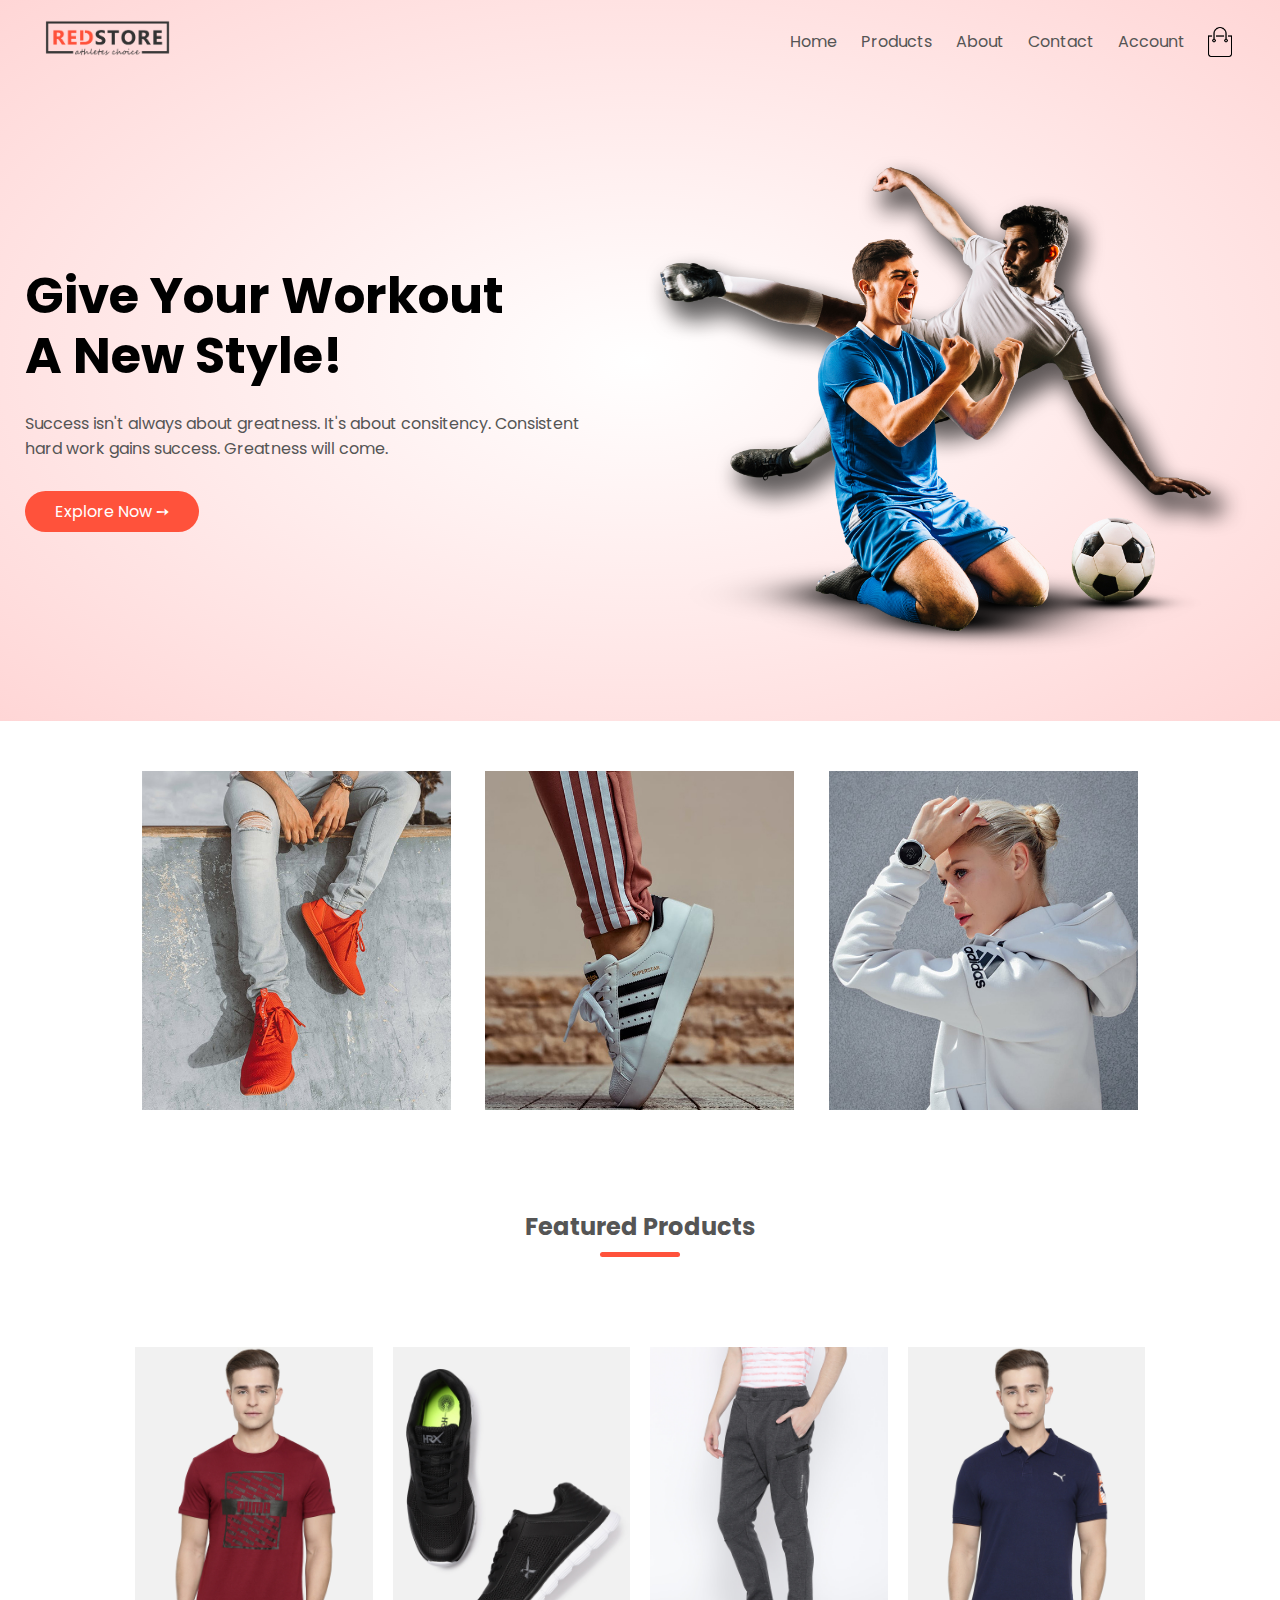
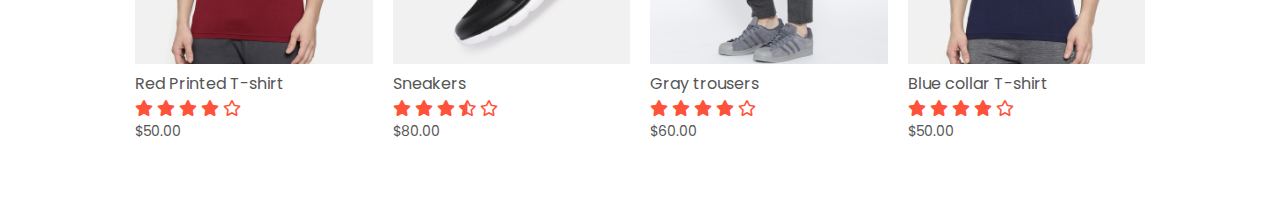
==== index.html @ dc855801 "added the featured products" ====
<!DOCTYPE html>
<html lang="en">

<head>
    <meta charset="UTF-8">
    <meta name="viewport" content="width=device-width, initial-scale=1.0">
    <link rel="stylesheet" href="fontawesome-free-5.13.0-web/css/all.css">
    <link rel="stylesheet" href="main.css">
    <link rel="preconnect" href="https://fonts.gstatic.com">
    <link href="https://fonts.googleapis.com/css2?family=Poppins:wght@300;400;500;600;700&display=swap" rel="stylesheet">
    <title>RedStore | Ecommerce Website Design</title>
</head>

<body>
    <header>
        <div class="container">
            <div class="navbar">
                <div class="logo">
                    <img src="images/logo.png" alt="logo icon" width="125px">
                </div>
                <nav>
                    <ul>
                        <li><a href="#home">Home</a></li>
                        <li><a href="#products">Products</a></li>
                        <li><a href="#about">About</a></li>
                        <li><a href="#contact">Contact</a></li>
                        <li><a href="#account">Account</a></li>
                    </ul>
                </nav>
                <img src="images/cart.png" alt="Cart image" class="cart" width="30px" height="30px">
            </div>
            <div class="row">
                <div class="col-2">
                    <h1>Give Your Workout<br> A New Style!</h1>
                    <p>Success isn't always about greatness. It's about consitency. Consistent<br> hard work gains success. Greatness will come.</p>
                    <a href="" class="btn">Explore Now &#10137;</a>
                </div>
                <div class="col-2">
                    <img src="images/image1.png" alt="">
                </div>
            </div>
        </div>
    </header>
    <!-- Featured Categories -->
    <section class="categories">
        <div class="smallContainer">
            <div class="row">
                <div class="col-3">
                    <img src="images/category-1.jpg" alt="">
                </div>
                <div class="col-3">
                    <img src="images/category-2.jpg" alt="">
                </div>
                <div class="col-3">
                    <img src="images/category-3.jpg" alt="">
                </div>
            </div>
        </div>
    </section>
    <!-- Featured Products -->
    <section>
        <div class="smallContainer">
            <h2 class="title">Featured Products</h2>
            <div class="row">
                <div class="col-4">
                    <img src="images/product-1.jpg" alt="">
                    <h4>Red Printed T-shirt</h4>
                    <div class="rating">
                        <i class="fas fa-star"></i>
                        <i class="fas fa-star"></i>
                        <i class="fas fa-star"></i>
                        <i class="fas fa-star"></i>
                        <i class="far fa-star"></i>
                    </div>
                    <p>$50.00</p>
                </div>
                <div class="col-4">
                    <img src="images/product-2.jpg" alt="">
                    <h4>Sneakers</h4>
                    <div class="rating">
                        <i class="fas fa-star"></i>
                        <i class="fas fa-star"></i>
                        <i class="fas fa-star"></i>
                        <i class="fas fa-star-half-alt"></i>
                        <i class="far fa-star"></i>
                    </div>
                    <p>$80.00</p>
                </div>
                <div class="col-4">
                    <img src="images/product-3.jpg" alt="">
                    <h4>Gray trousers</h4>
                    <div class="rating">
                        <i class="fas fa-star"></i>
                        <i class="fas fa-star"></i>
                        <i class="fas fa-star"></i>
                        <i class="fas fa-star"></i>
                        <i class="far fa-star"></i>
                    </div>
                    <p>$60.00</p>
                </div>
                <div class="col-4">
                    <img src="images/product-4.jpg" alt="">
                    <h4>Blue collar T-shirt</h4>
                    <div class="rating">
                        <i class="fas fa-star"></i>
                        <i class="fas fa-star"></i>
                        <i class="fas fa-star"></i>
                        <i class="fas fa-star"></i>
                        <i class="far fa-star"></i>
                    </div>
                    <p>$50.00</p>
                </div>
            </div>
        </div>
    </section>
</body>

</html>
---- main.css ----
* {
    margin: 0;
    padding: 0;
    box-sizing: border-box;
    scroll-behavior: smooth;
}

body {
    font-family: 'Poppins', sans-serif;
}


/*----------------------Header Section---------------------*/

.navbar {
    display: flex;
    align-items: center;
    padding: 20px;
}

nav {
    flex: 1;
    text-align: right;
}

nav ul {
    display: inline-block;
    list-style: none;
}

nav ul li {
    display: inline-block;
    margin-right: 20px;
}

a {
    text-decoration: none;
    color: #555;
}

.cart {
    cursor: pointer;
}

p {
    color: #555;
}

.container {
    max-width: 1300px;
    margin: auto;
    padding-left: 25px;
    padding-right: 25px;
}

.row {
    display: flex;
    justify-content: space-around;
    align-items: center;
    flex-wrap: wrap;
}

.col-2 {
    flex-basis: 50%;
    min-width: 300px;
}

.col-2 img {
    max-width: 100%;
    padding: 50px 0;
}

.col-2 h1 {
    font-size: 50px;
    line-height: 60px;
    margin: 25px 0;
}

.btn {
    display: inline-block;
    background-color: #ff523b;
    color: #fff;
    padding: 8px 30px;
    margin: 30px 0;
    border-radius: 30px;
    transition: background-color 0.5s;
}

.btn:hover {
    background-color: #563434;
}

header {
    background: radial-gradient(#fff, #ffd6d6);
}


/*-----------------------------Featured Categories-----------------------------*/

.categories {
    margin: 50px;
}

.col-3 {
    flex-basis: 30%;
    min-width: 250px;
    margin-bottom: 30px;
}

.col-3 img {
    width: 100%;
    /*makes the images not to squiz on each other; there is spacing between the images*/
}

.smallContainer {
    max-width: 1080px;
    margin: auto;
    padding-left: 25px;
    padding-right: 25px;
    /* the container makes the images smaller  */
}


/*------------------------------Featured Products---------------------------------*/

.col-4 {
    flex-basis: 25%;
    padding: 10px;
    min-width: 200px;
    margin-bottom: 50px;
    transition: transform 0.5s;
    /* it takes 0.5s for the products to move when the user hovers on them*/
}

.col-4 img {
    width: 100%;
}

.title {
    text-align: center;
    position: relative;
    margin: 0 auto 80px;
    line-height: 60px;
    color: #555;
}

.title::after {
    /* Creates a bottom line on the title */
    content: '';
    background-color: #ff523b;
    width: 80px;
    height: 5px;
    border-radius: 5px;
    position: absolute;
    bottom: 0;
    left: 50%;
    transform: translateX(-50%);
    /*makes the line to be a the center*/
}

h4 {
    color: #555;
    font-weight: normal;
}

.col-4 p {
    font-size: 14px;
}

.rating {
    color: #ff523b;
}

.col-4:hover {
    transform: translateY(-5%);
    /*makes the products to move up when the user hovers on them*/
}
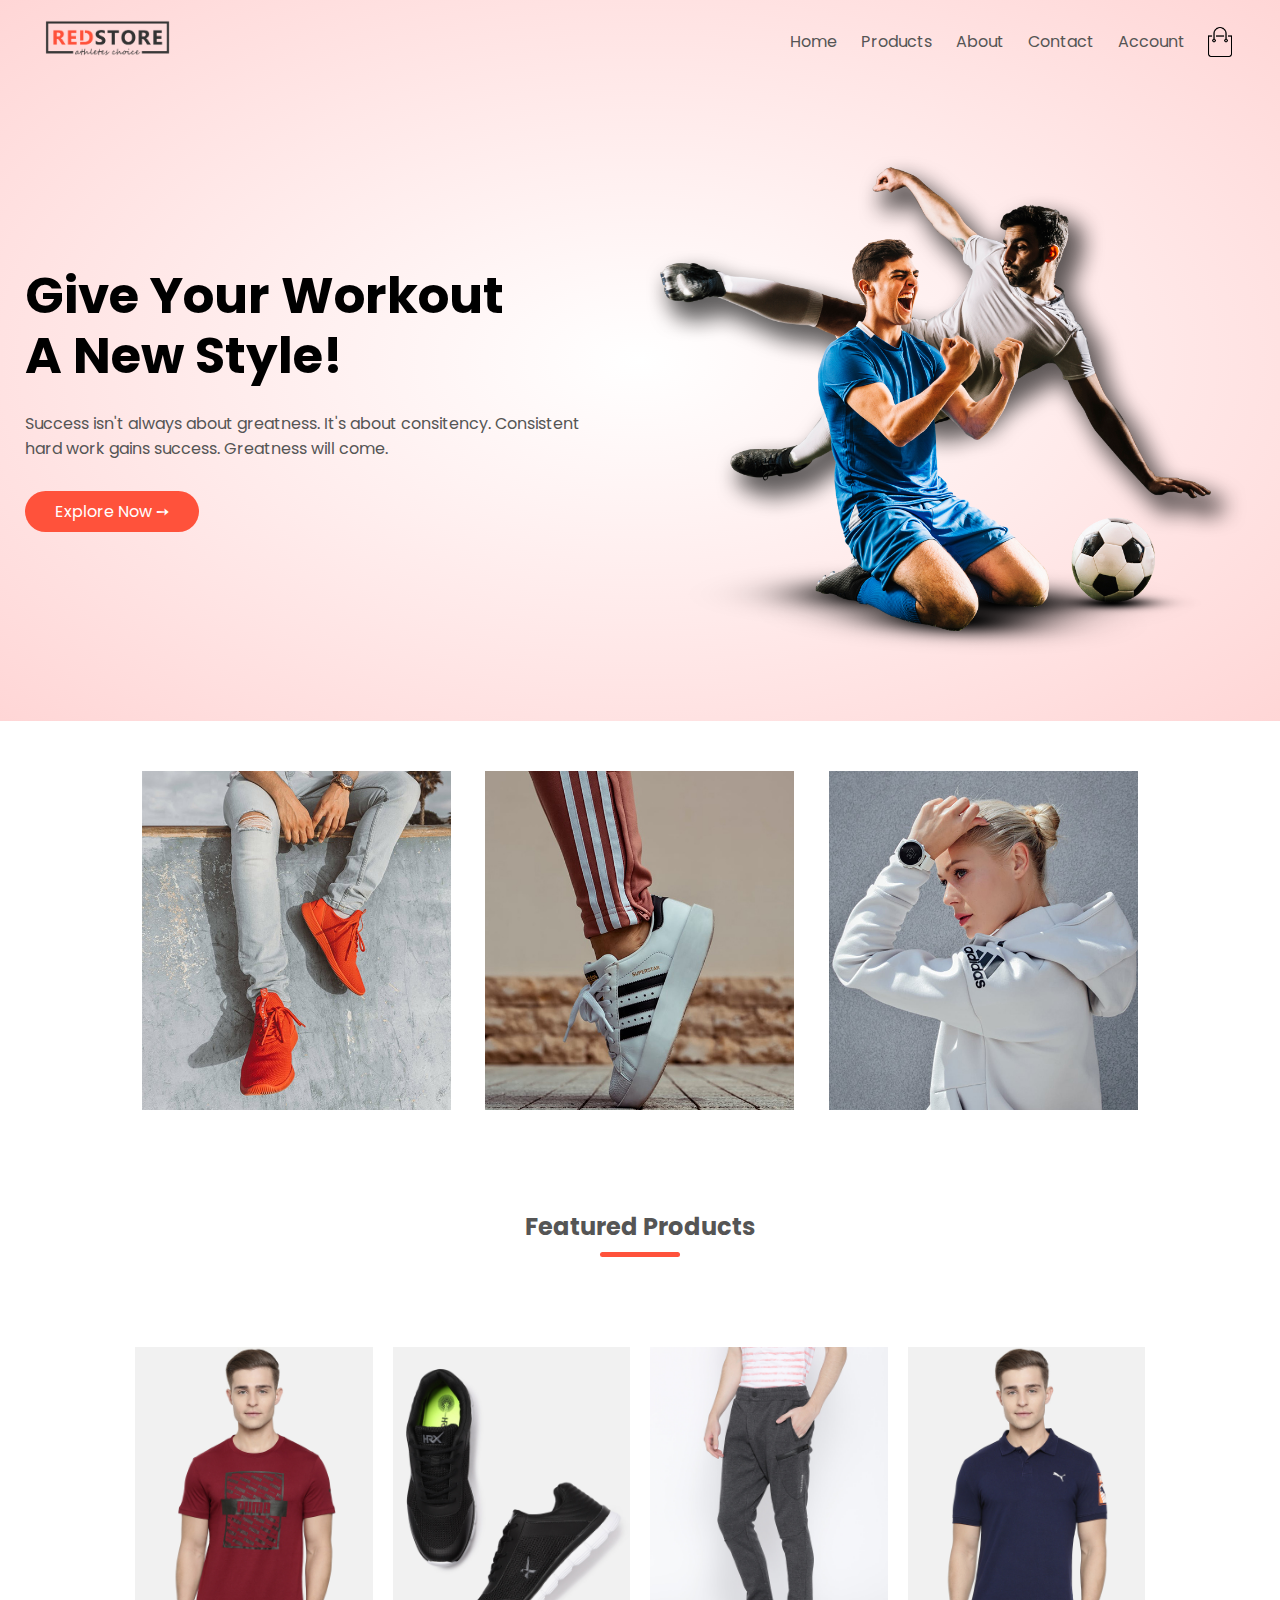
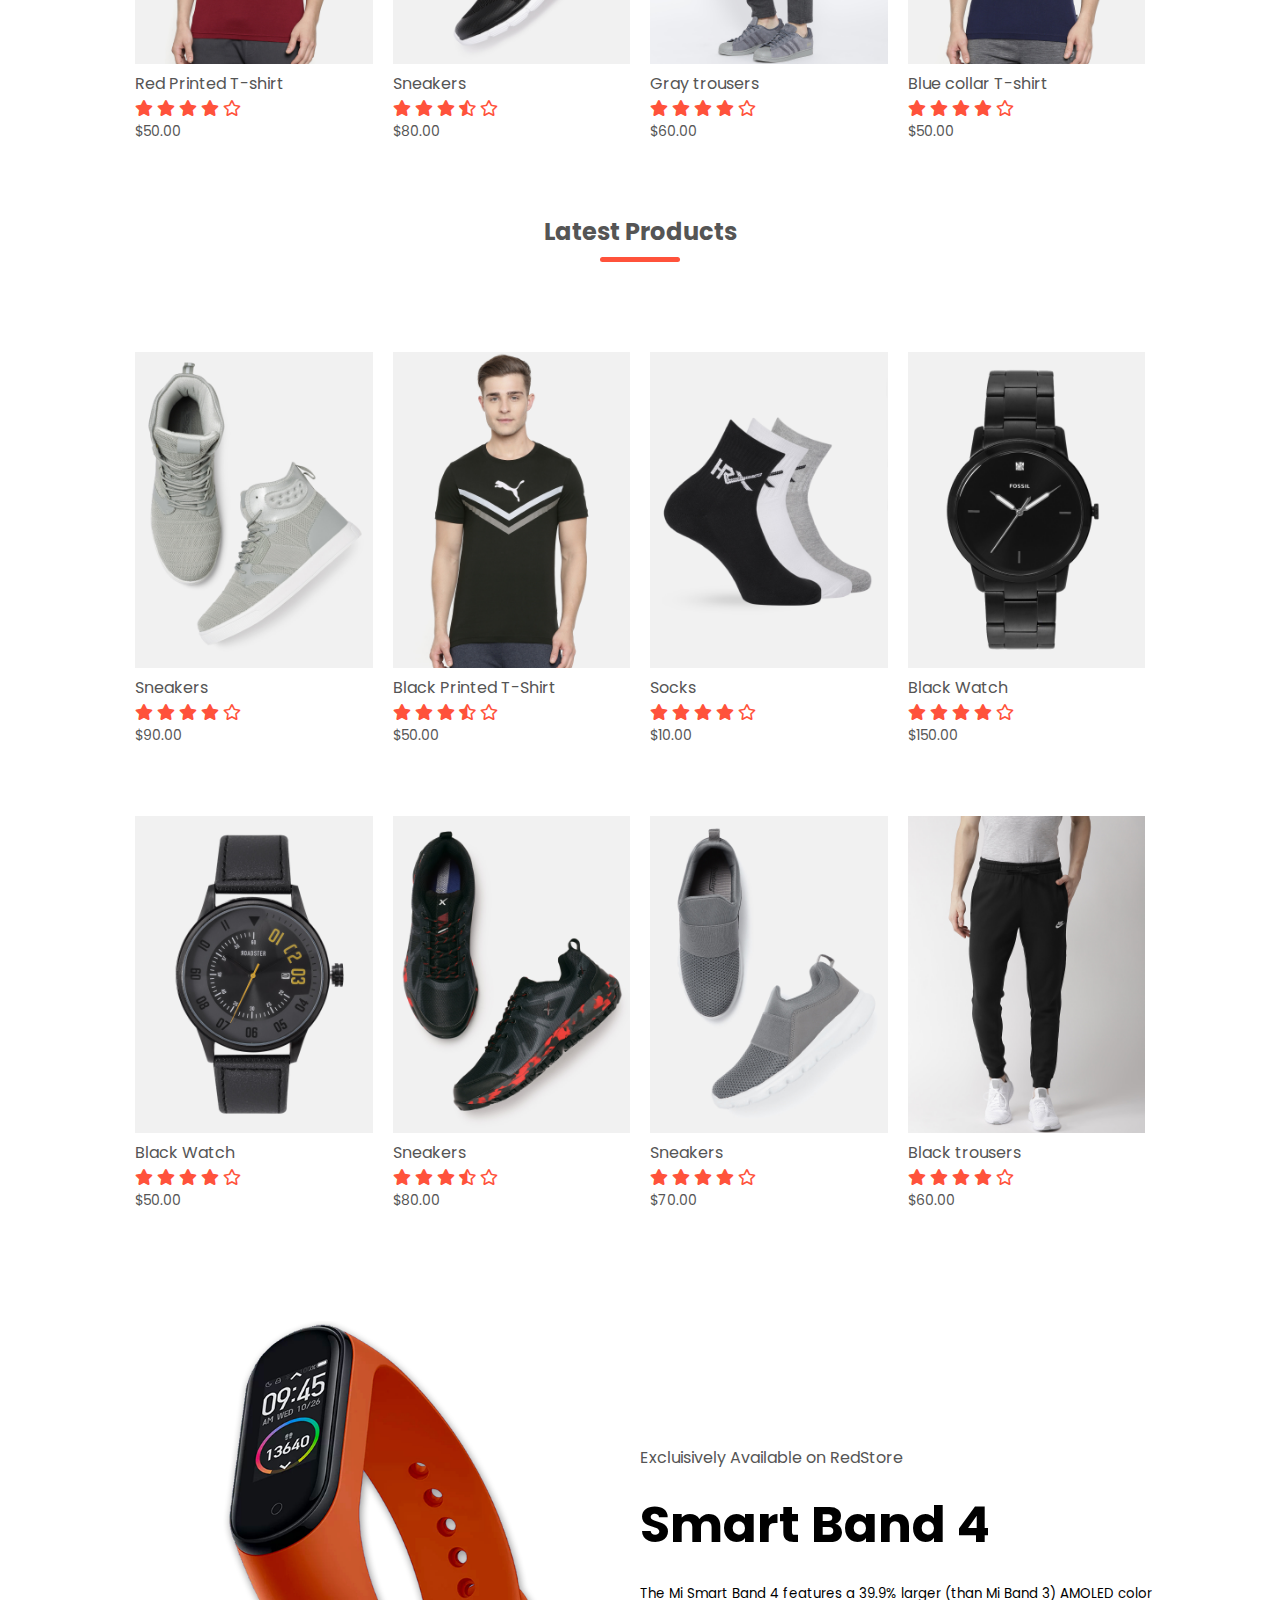
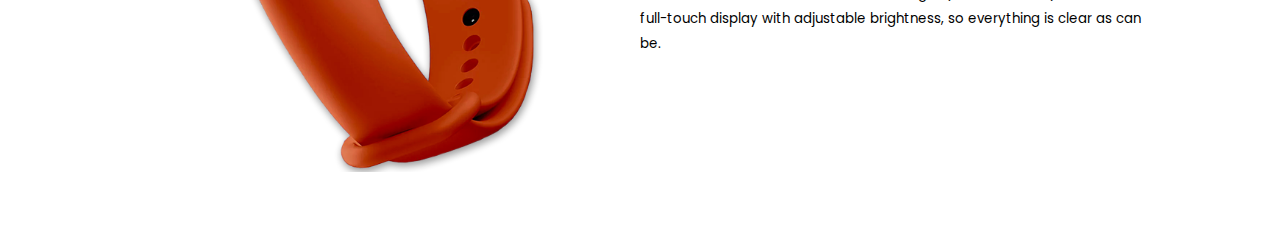
==== commit f562d70e: "added the exclusive products" ====
--- a/index.html
+++ b/index.html
@@ -111,6 +111,124 @@
                     <p>$50.00</p>
                 </div>
             </div>
+            <h2 class="title">Latest Products</h2>
+            <div class="row">
+                <div class="col-4">
+                    <img src="images/product-5.jpg" alt="">
+                    <h4>Sneakers</h4>
+                    <div class="rating">
+                        <i class="fas fa-star"></i>
+                        <i class="fas fa-star"></i>
+                        <i class="fas fa-star"></i>
+                        <i class="fas fa-star"></i>
+                        <i class="far fa-star"></i>
+                    </div>
+                    <p>$90.00</p>
+                </div>
+                <div class="col-4">
+                    <img src="images/product-6.jpg" alt="">
+                    <h4>Black Printed T-Shirt</h4>
+                    <div class="rating">
+                        <i class="fas fa-star"></i>
+                        <i class="fas fa-star"></i>
+                        <i class="fas fa-star"></i>
+                        <i class="fas fa-star-half-alt"></i>
+                        <i class="far fa-star"></i>
+                    </div>
+                    <p>$50.00</p>
+                </div>
+                <div class="col-4">
+                    <img src="images/product-7.jpg" alt="">
+                    <h4>Socks</h4>
+                    <div class="rating">
+                        <i class="fas fa-star"></i>
+                        <i class="fas fa-star"></i>
+                        <i class="fas fa-star"></i>
+                        <i class="fas fa-star"></i>
+                        <i class="far fa-star"></i>
+                    </div>
+                    <p>$10.00</p>
+                </div>
+                <div class="col-4">
+                    <img src="images/product-8.jpg" alt="">
+                    <h4>Black Watch</h4>
+                    <div class="rating">
+                        <i class="fas fa-star"></i>
+                        <i class="fas fa-star"></i>
+                        <i class="fas fa-star"></i>
+                        <i class="fas fa-star"></i>
+                        <i class="far fa-star"></i>
+                    </div>
+                    <p>$150.00</p>
+                </div>
+            </div>
+            <div class="row">
+                <div class="col-4">
+                    <img src="images/product-9.jpg" alt="">
+                    <h4>Black Watch</h4>
+                    <div class="rating">
+                        <i class="fas fa-star"></i>
+                        <i class="fas fa-star"></i>
+                        <i class="fas fa-star"></i>
+                        <i class="fas fa-star"></i>
+                        <i class="far fa-star"></i>
+                    </div>
+                    <p>$50.00</p>
+                </div>
+                <div class="col-4">
+                    <img src="images/product-10.jpg" alt="">
+                    <h4>Sneakers</h4>
+                    <div class="rating">
+                        <i class="fas fa-star"></i>
+                        <i class="fas fa-star"></i>
+                        <i class="fas fa-star"></i>
+                        <i class="fas fa-star-half-alt"></i>
+                        <i class="far fa-star"></i>
+                    </div>
+                    <p>$80.00</p>
+                </div>
+                <div class="col-4">
+                    <img src="images/product-11.jpg" alt="">
+                    <h4>Sneakers</h4>
+                    <div class="rating">
+                        <i class="fas fa-star"></i>
+                        <i class="fas fa-star"></i>
+                        <i class="fas fa-star"></i>
+                        <i class="fas fa-star"></i>
+                        <i class="far fa-star"></i>
+                    </div>
+                    <p>$70.00</p>
+                </div>
+                <div class="col-4">
+                    <img src="images/product-12.jpg" alt="">
+                    <h4>Black trousers</h4>
+                    <div class="rating">
+                        <i class="fas fa-star"></i>
+                        <i class="fas fa-star"></i>
+                        <i class="fas fa-star"></i>
+                        <i class="fas fa-star"></i>
+                        <i class="far fa-star"></i>
+                    </div>
+                    <p>$60.00</p>
+                </div>
+            </div>
+        </div>
+    </section>
+    <!-- Products on Offer -->
+    <section>
+        <div class="offer">
+            <div class="smallContainer">
+                <div class="row">
+                    <div class="col-2">
+                        <img src="images/exclusive.png" class="offerImg" alt="">
+                    </div>
+                    <div class="col-2">
+                        <p>Excluisively Available on RedStore</p>
+                        <h1>Smart Band 4</h1>
+                        <small>The Mi Smart Band 4 features a 39.9% larger (than Mi Band 3) AMOLED color full-touch display with adjustable brightness, so everything is clear as can be.</small>
+                    </div>
+                </div>
+            </div>
         </div>
     </section>
 </body>
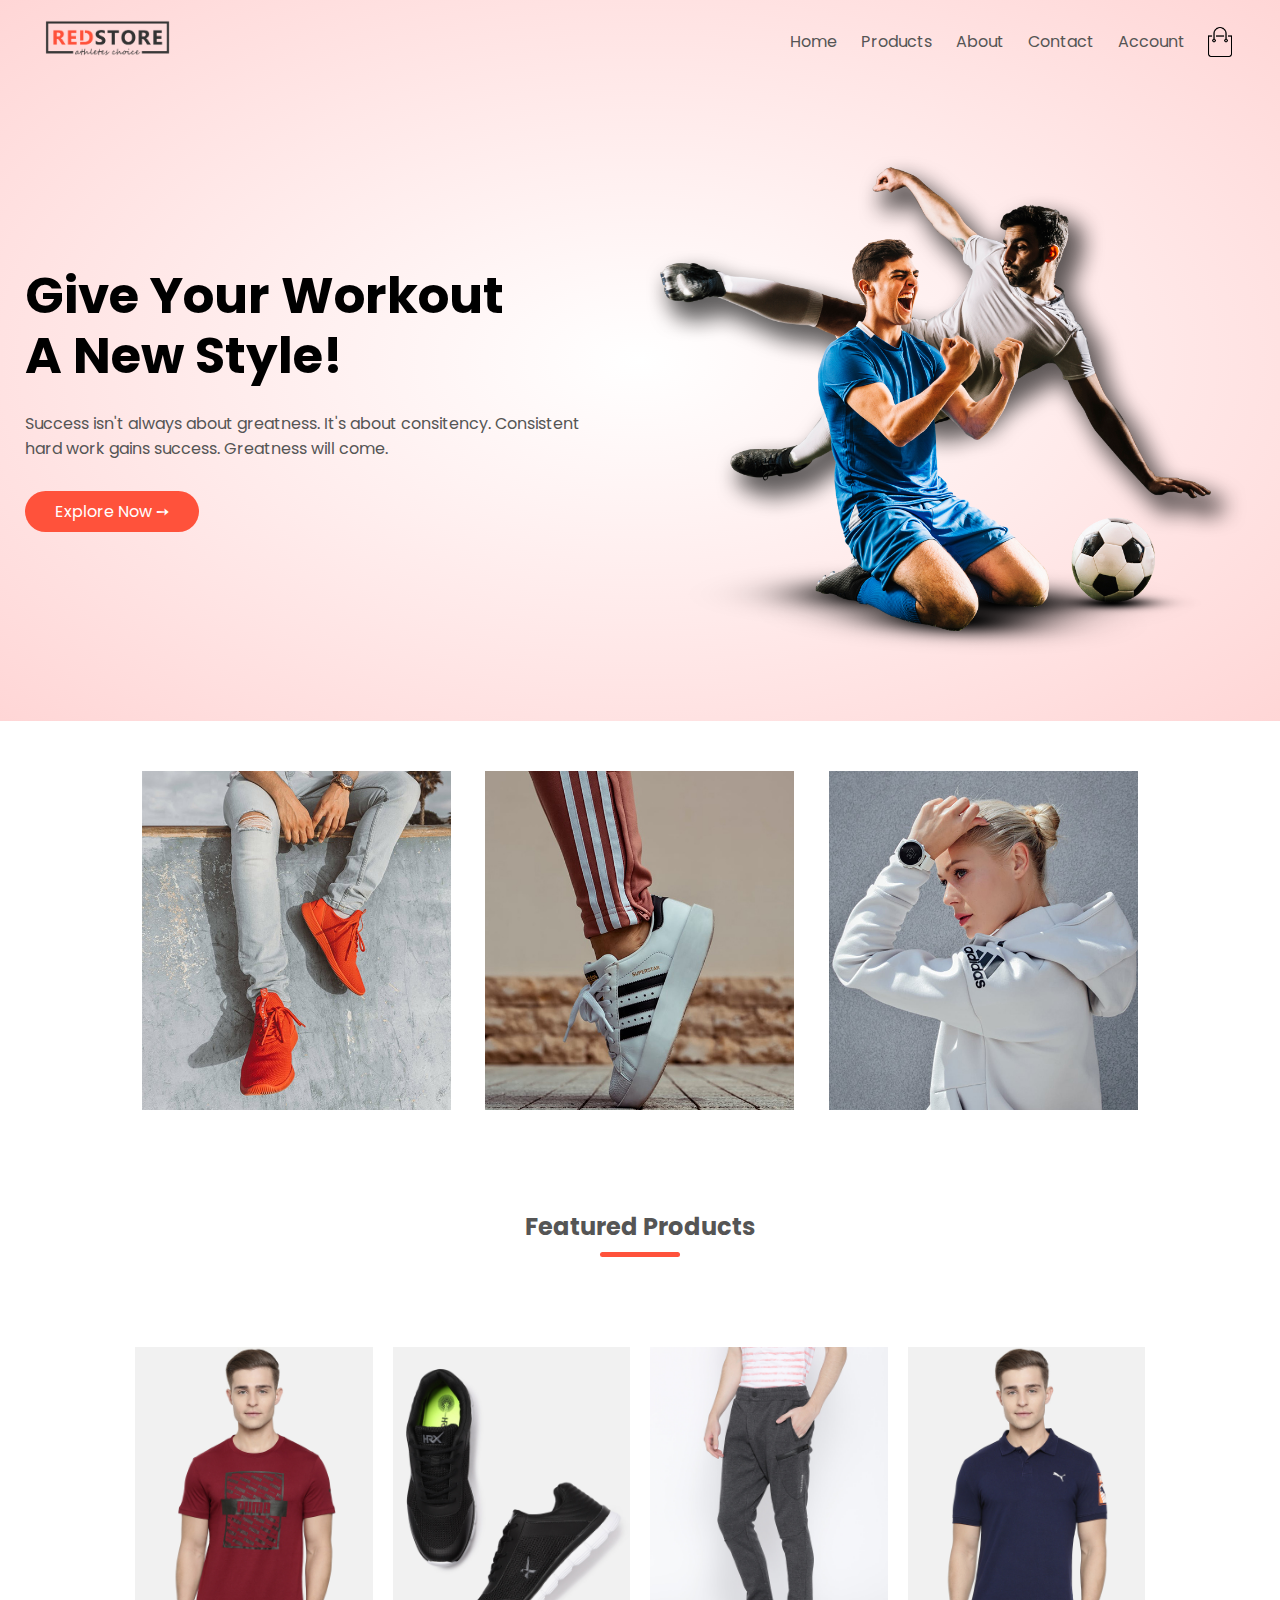
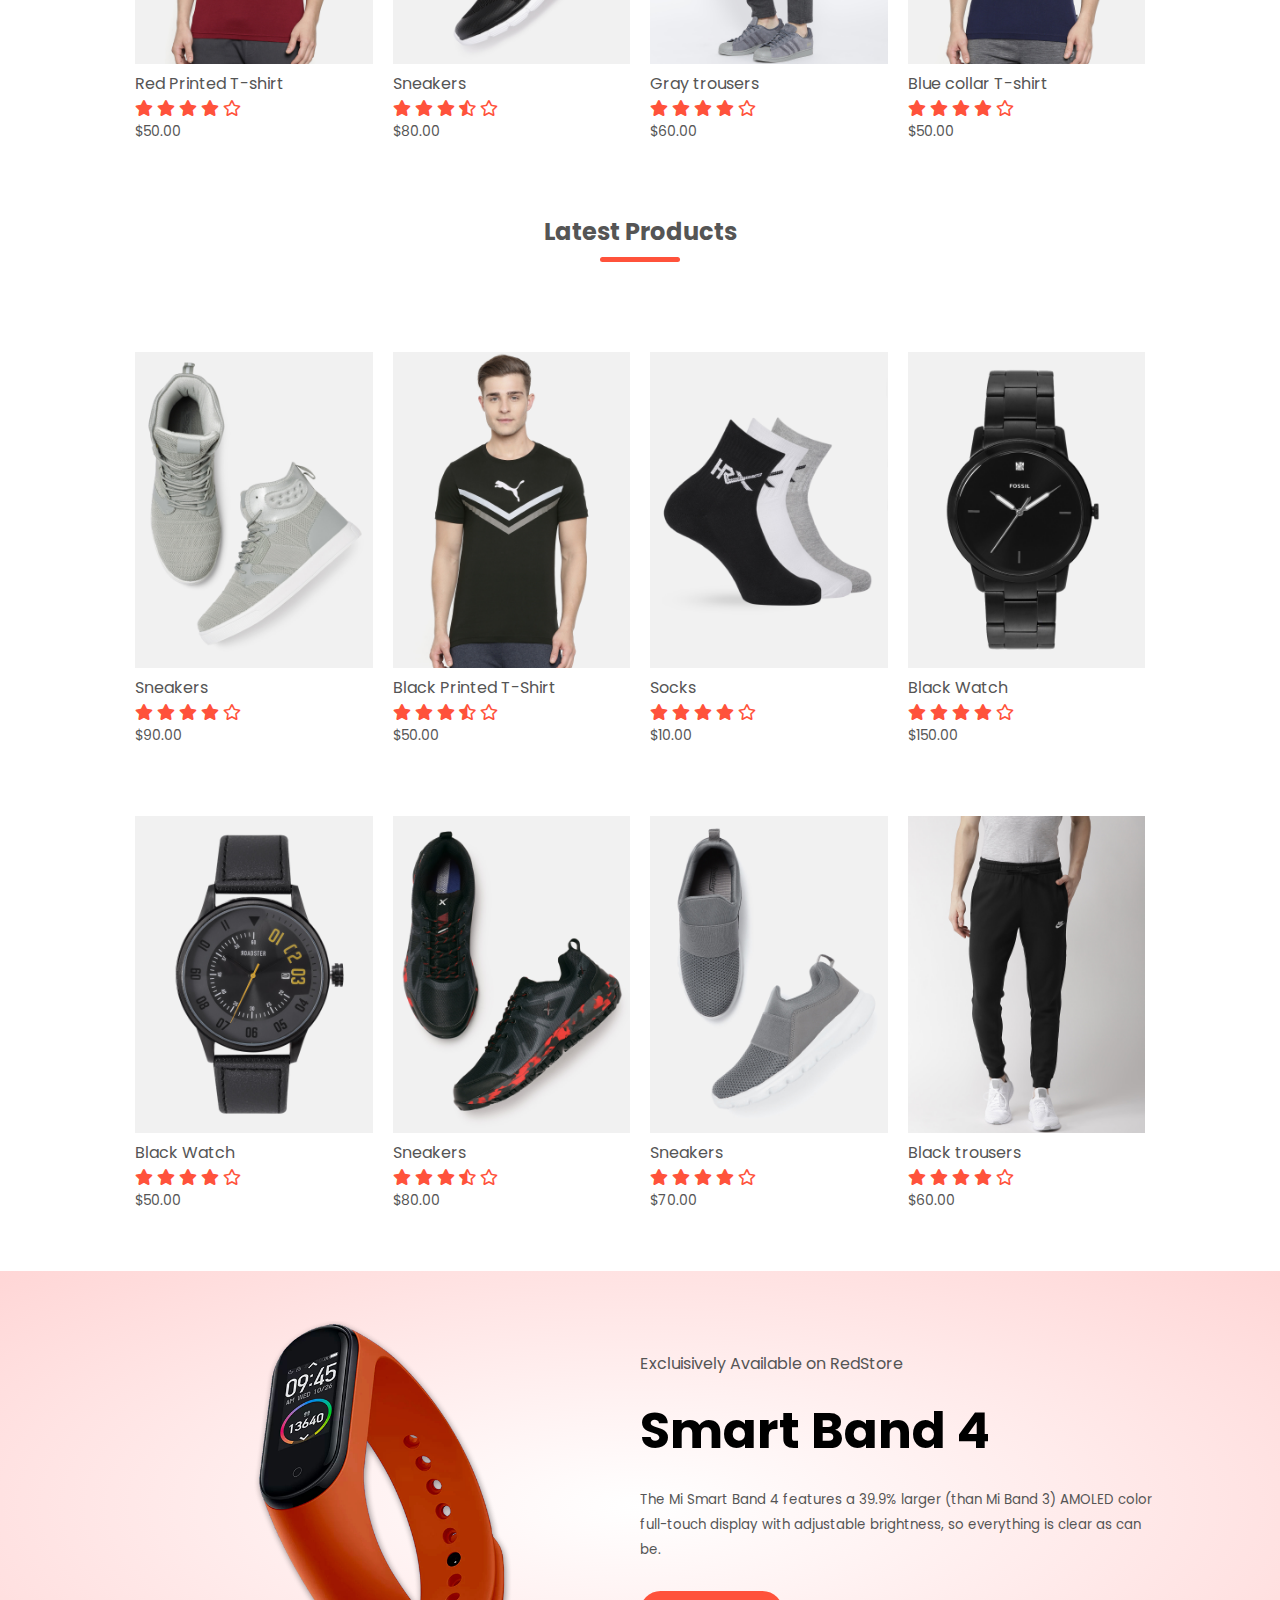
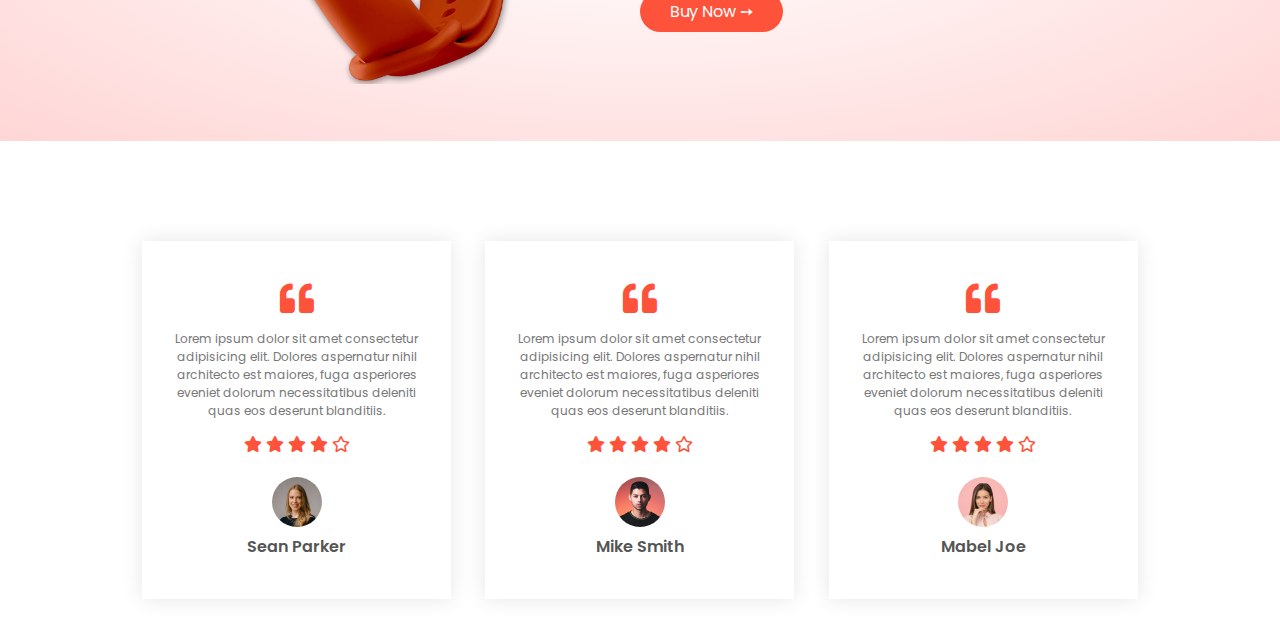
==== commit 390a50fb: "added the testimonial section" ====
--- a/index.html
+++ b/index.html
@@ -215,18 +215,62 @@
         </div>
     </section>
     <!-- Products on Offer -->
-    <section>
-        <div class="offer">
-            <div class="smallContainer">
-                <div class="row">
-                    <div class="col-2">
-                        <img src="images/exclusive.png" class="offerImg" alt="">
-                    </div>
-                    <div class="col-2">
-                        <p>Excluisively Available on RedStore</p>
-                        <h1>Smart Band 4</h1>
-                        <small>The Mi Smart Band 4 features a 39.9% larger (than Mi Band 3) AMOLED color full-touch display with adjustable brightness, so everything is clear as can be.</small>
-                    </div>
+    <section class="offer">
+        <div class="smallContainer">
+            <div class="row">
+                <div class="col-2">
+                    <img src="images/exclusive.png" class="offerImg" alt="">
+                </div>
+                <div class="col-2">
+                    <p>Excluisively Available on RedStore</p>
+                    <h1>Smart Band 4</h1>
+                    <small>The Mi Smart Band 4 features a 39.9% larger (than Mi Band 3) AMOLED color full-touch display with adjustable brightness, so everything is clear as can be.</small><br>
+                    <a href="" class="btn">Buy Now &#10137;</a>
+                </div>
+            </div>
+        </div>
+    </section>
+    <section class="testimonial">
+        <div class="smallContainer">
+            <div class="row">
+                <div class="col-3">
+                    <i class="fas fa-quote-left"></i>
+                    <p>Lorem ipsum dolor sit amet consectetur adipisicing elit. Dolores aspernatur nihil architecto est maiores, fuga asperiores eveniet dolorum necessitatibus deleniti quas eos deserunt blanditiis.</p>
+                    <div class="rating">
+                        <i class="fas fa-star"></i>
+                        <i class="fas fa-star"></i>
+                        <i class="fas fa-star"></i>
+                        <i class="fas fa-star"></i>
+                        <i class="far fa-star"></i>
+                    </div>
+                    <img src="images/user-1.png" alt="">
+                    <h3>Sean Parker</h3>
+                </div>
+                <div class="col-3">
+                    <i class="fas fa-quote-left"></i>
+                    <p>Lorem ipsum dolor sit amet consectetur adipisicing elit. Dolores aspernatur nihil architecto est maiores, fuga asperiores eveniet dolorum necessitatibus deleniti quas eos deserunt blanditiis.</p>
+                    <div class="rating">
+                        <i class="fas fa-star"></i>
+                        <i class="fas fa-star"></i>
+                        <i class="fas fa-star"></i>
+                        <i class="fas fa-star"></i>
+                        <i class="far fa-star"></i>
+                    </div>
+                    <img src="images/user-2.png" alt="">
+                    <h3>Mike Smith</h3>
+                </div>
+                <div class="col-3">
+                    <i class="fas fa-quote-left"></i>
+                    <p>Lorem ipsum dolor sit amet consectetur adipisicing elit. Dolores aspernatur nihil architecto est maiores, fuga asperiores eveniet dolorum necessitatibus deleniti quas eos deserunt blanditiis.</p>
+                    <div class="rating">
+                        <i class="fas fa-star"></i>
+                        <i class="fas fa-star"></i>
+                        <i class="fas fa-star"></i>
+                        <i class="fas fa-star"></i>
+                        <i class="far fa-star"></i>
+                    </div>
+                    <img src="images/user-3.png" alt="">
+                    <h3>Mabel Joe</h3>
                 </div>
             </div>
         </div>
--- a/main.css
+++ b/main.css
@@ -174,4 +174,58 @@
 .col-4:hover {
     transform: translateY(-5%);
     /*makes the products to move up when the user hovers on them*/
+}
+
+.offer {
+    background: radial-gradient(#fff, #ffd6d6);
+}
+
+.col-2 .offerImg {
+    padding: 50px;
+}
+
+small {
+    color: #555;
+}
+
+
+/*---------------------------------Testimonial-----------------------------------*/
+
+.testimonial {
+    padding-top: 100px;
+}
+
+.testimonial .col-3 {
+    text-align: center;
+    padding: 40px 20px;
+    cursor: pointer;
+    box-shadow: 0 0 20px 0px rgba(0, 0, 0, 0.1);
+    transition: transform 0.5s;
+}
+
+.testimonial .col-3 img {
+    width: 50px;
+    margin-top: 20px;
+    border-radius: 50%;
+}
+
+.testimonial .col-3:hover {
+    transform: translateY(-10px);
+}
+
+.fa-quote-left {
+    font-size: 34px;
+    color: #ff523b;
+}
+
+.col-3 p {
+    margin: 12px 0;
+    font-size: 12px;
+    color: #777;
+}
+
+.testimonial .col-3 h3 {
+    font-weight: 600;
+    font-size: 16px;
+    color: #555;
 }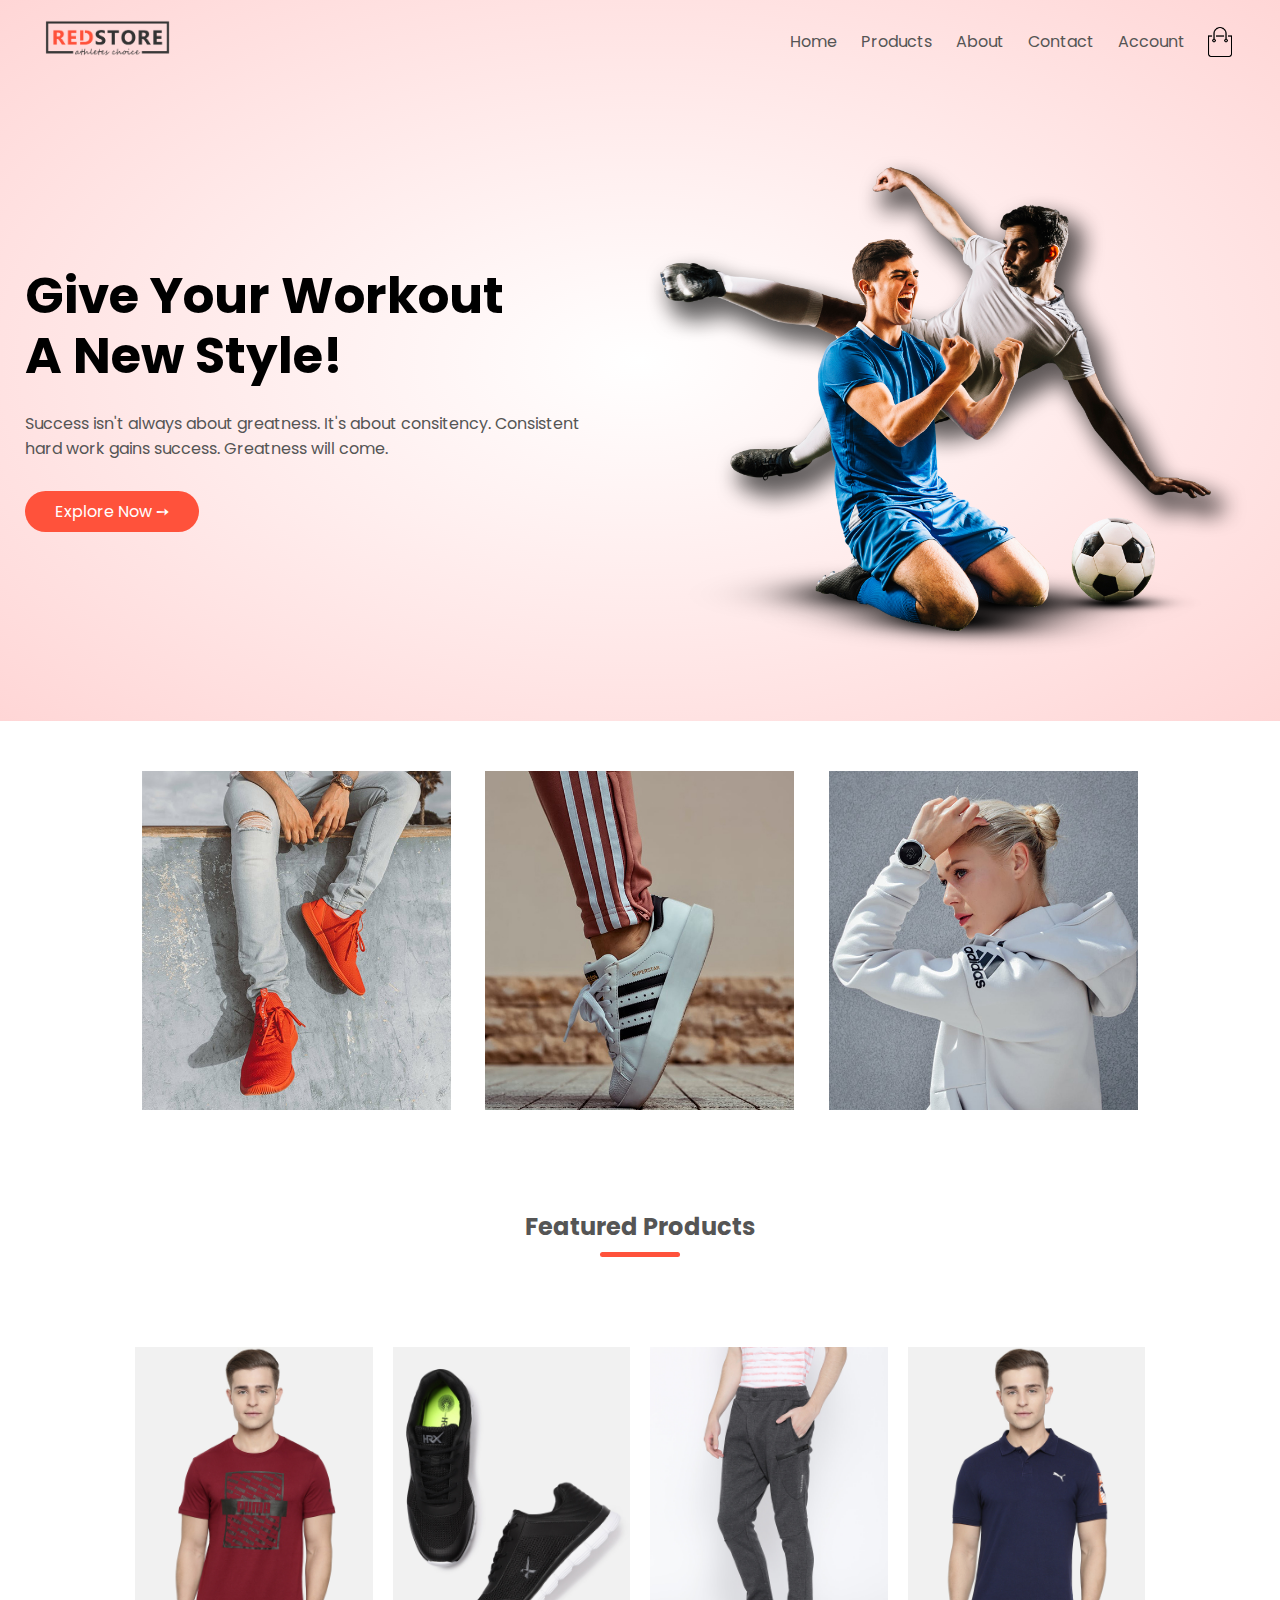
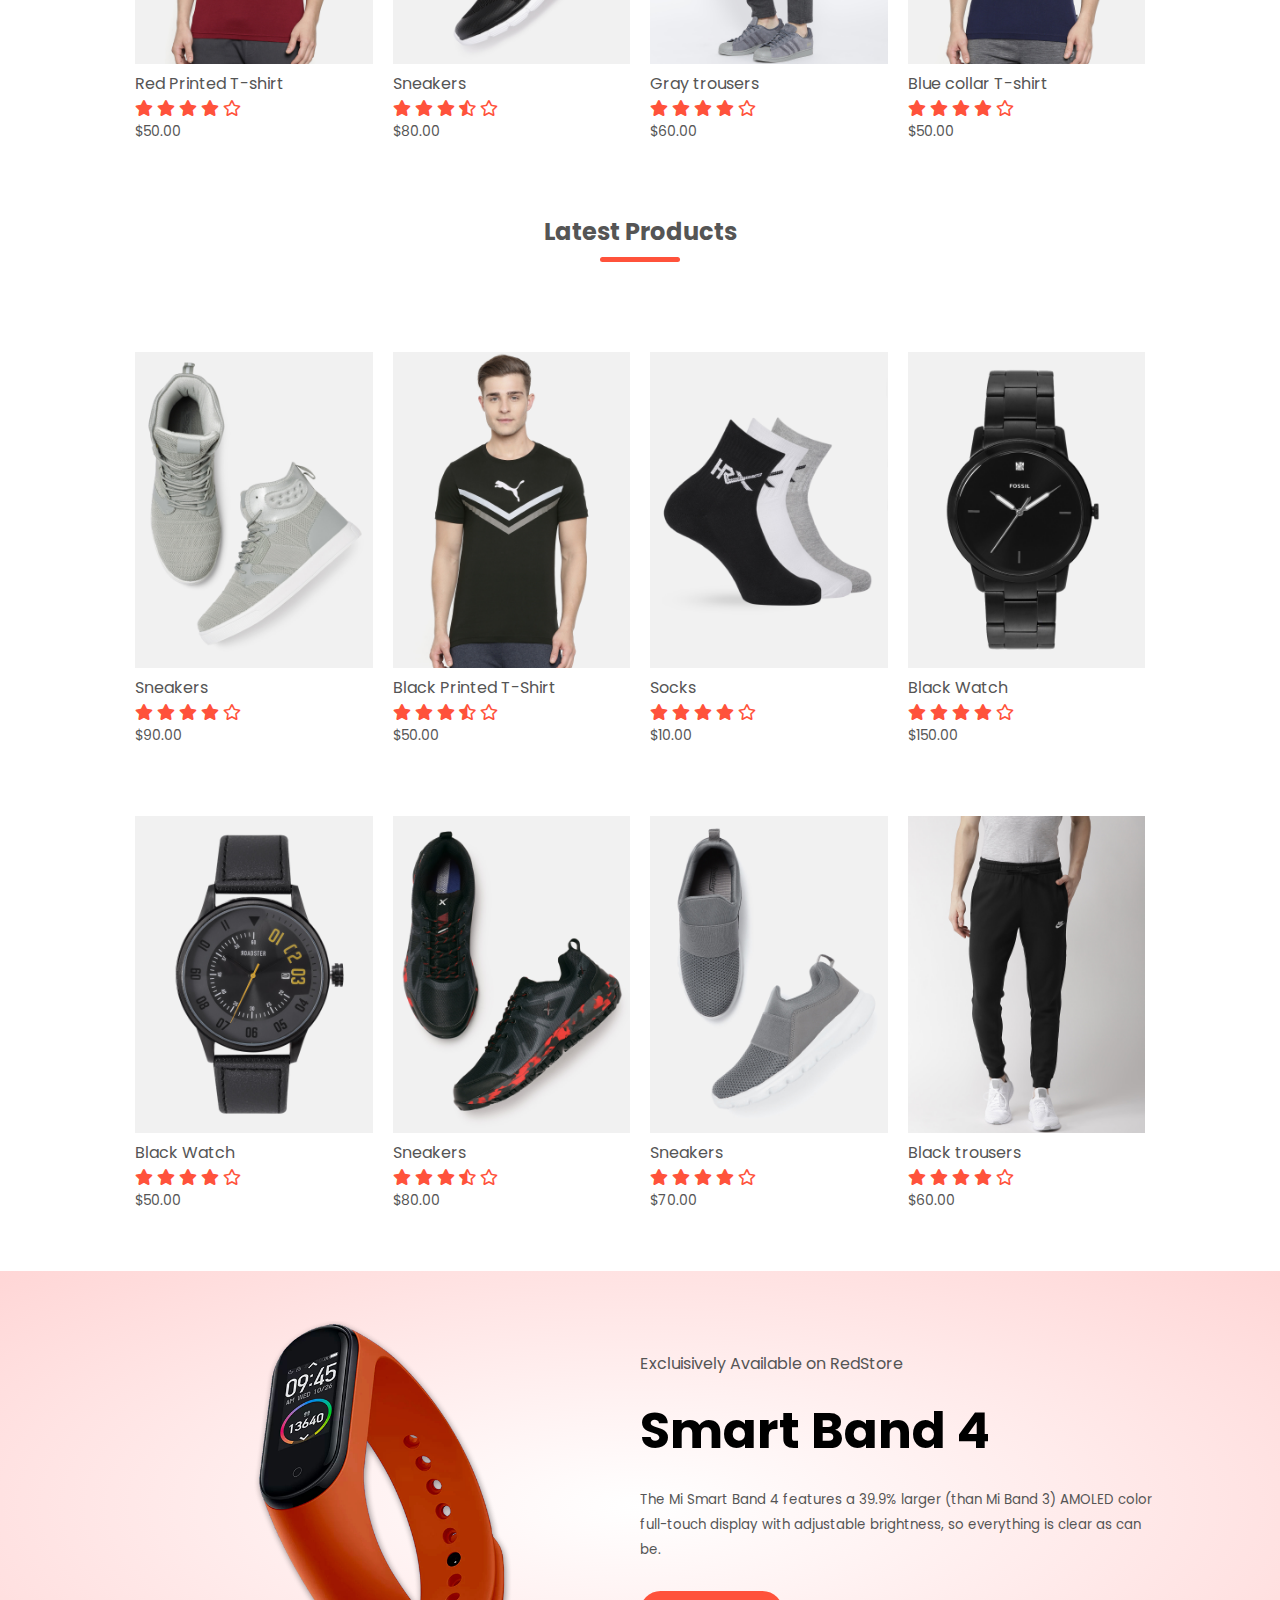
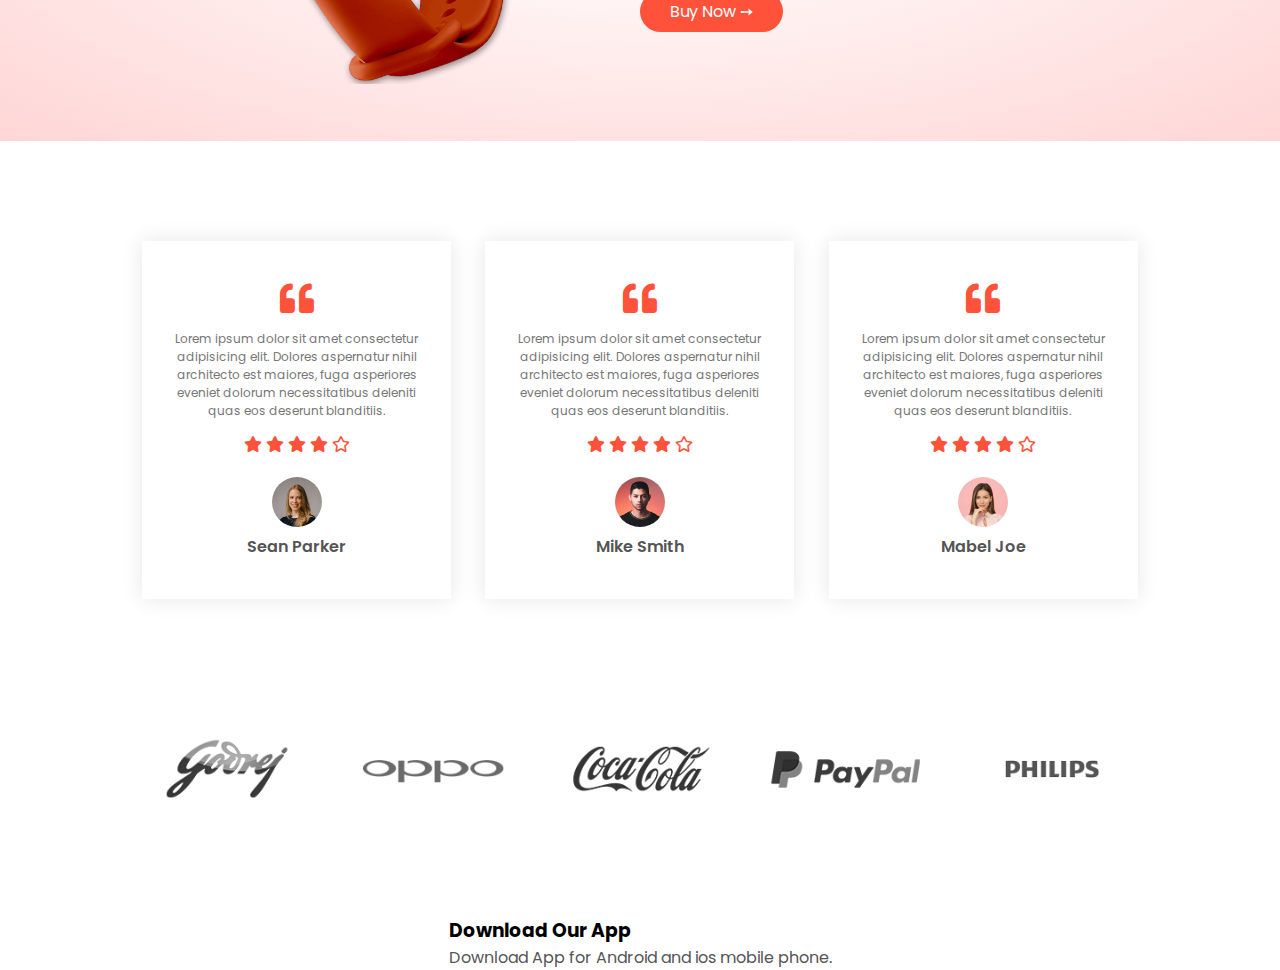
==== commit 17fcf908: "added the brands section" ====
--- a/index.html
+++ b/index.html
@@ -275,6 +275,39 @@
             </div>
         </div>
     </section>
+    <!-- Brands Section -->
+    <section class="brands">
+        <div class="smallContainer">
+            <div class="row">
+                <div class="col-5">
+                    <img src="images/logo-godrej.png" alt="">
+                </div>
+                <div class="col-5">
+                    <img src="images/logo-oppo.png" alt="">
+                </div>
+                <div class="col-5">
+                    <img src="images/logo-coca-cola.png" alt="">
+                </div>
+                <div class="col-5">
+                    <img src="images/logo-paypal.png" alt="">
+                </div>
+                <div class="col-5">
+                    <img src="images/logo-philips.png" alt="">
+                </div>
+            </div>
+        </div>
+    </section>
+    <!-- Footer Section -->
+    <footer>
+        <div class="container">
+            <div class="row">
+                <div class="col-1">
+                    <h3>Download Our App</h3>
+                    <p>Download App for Android and ios mobile phone.</p>
+                </div>
+            </div>
+        </div>
+    </footer>
 </body>
 
 </html>--- a/main.css
+++ b/main.css
@@ -228,4 +228,27 @@
     font-weight: 600;
     font-size: 16px;
     color: #555;
+}
+
+
+/*-----------------------------Brands Section---------------------------*/
+
+.brands {
+    margin: 100px auto;
+}
+
+.col-5 {
+    width: 160px;
+}
+
+.col-5 img {
+    width: 100%;
+    cursor: pointer;
+    filter: grayscale(100%);
+    /*makes the images to be gray hencde loosing there original color*/
+}
+
+.col-5 img:hover {
+    filter: grayscale(0);
+    /*returns the original color of the images when the user hovers on them*/
 }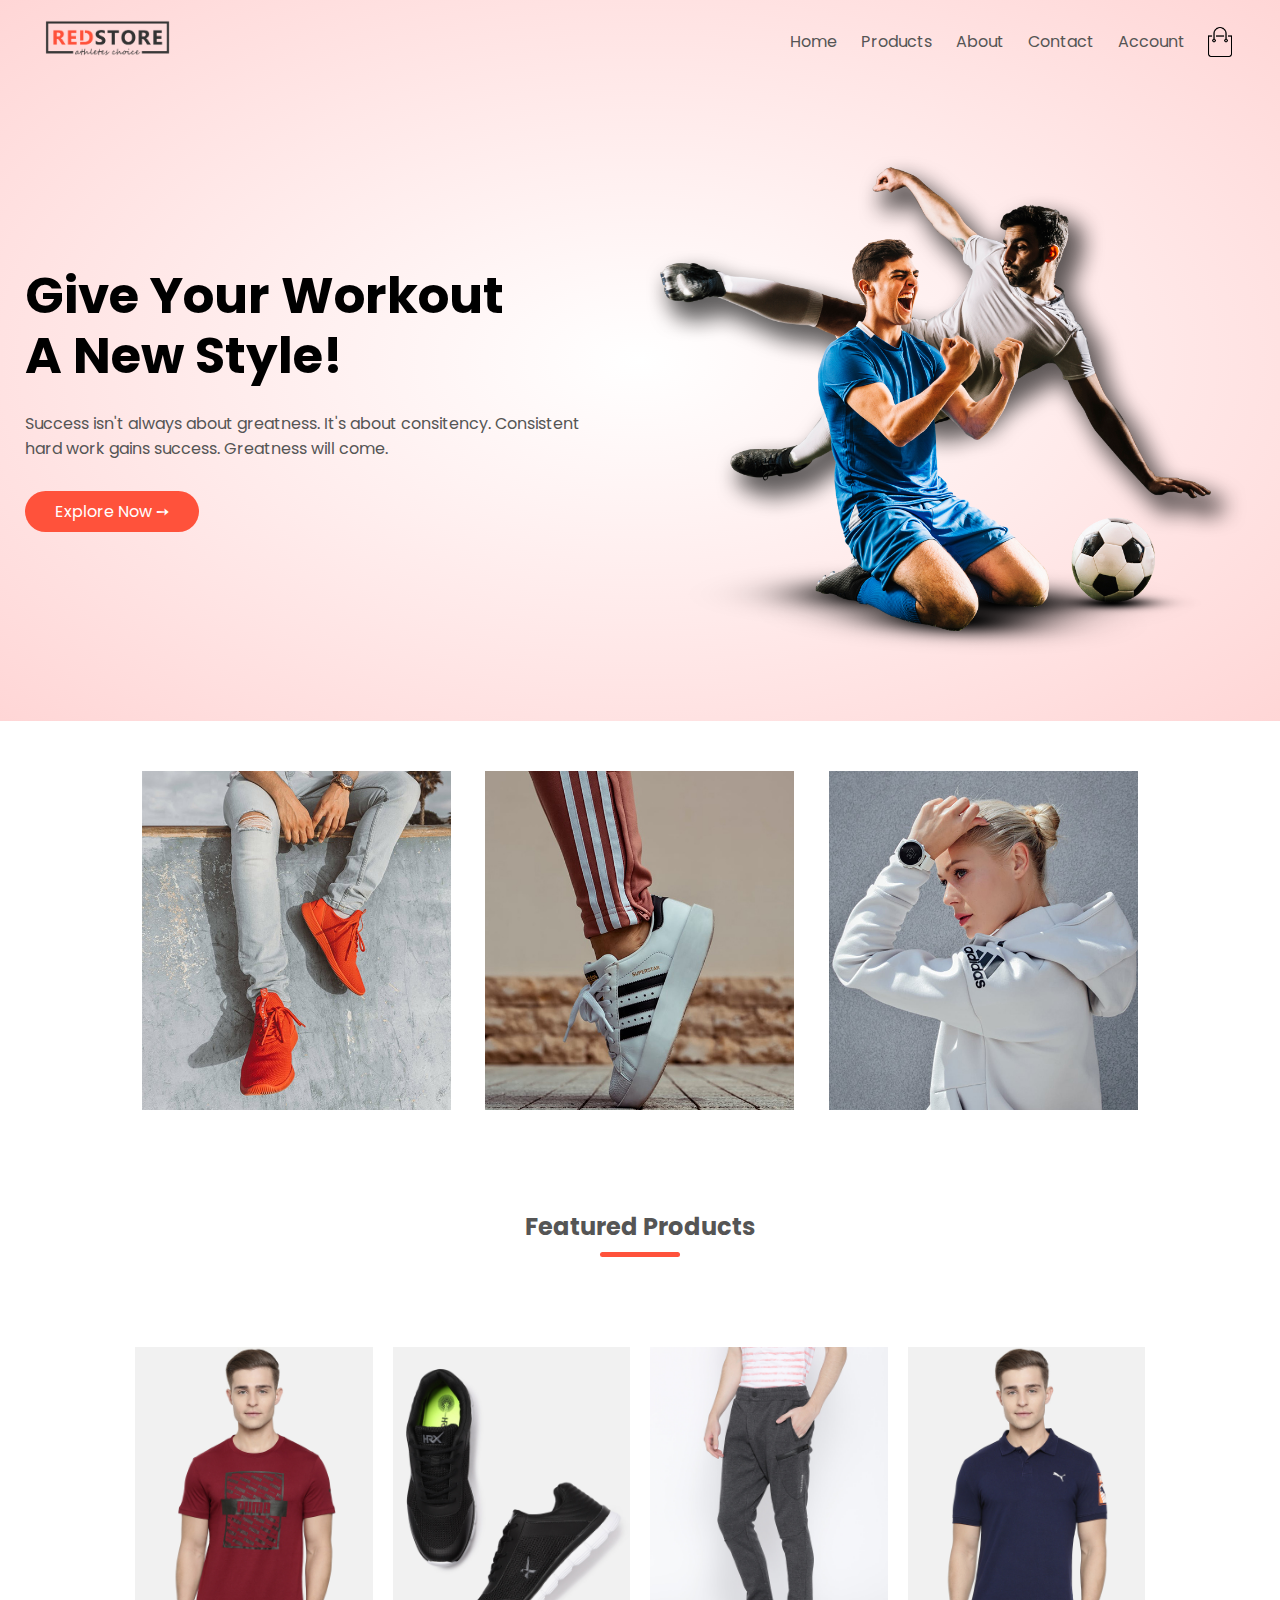
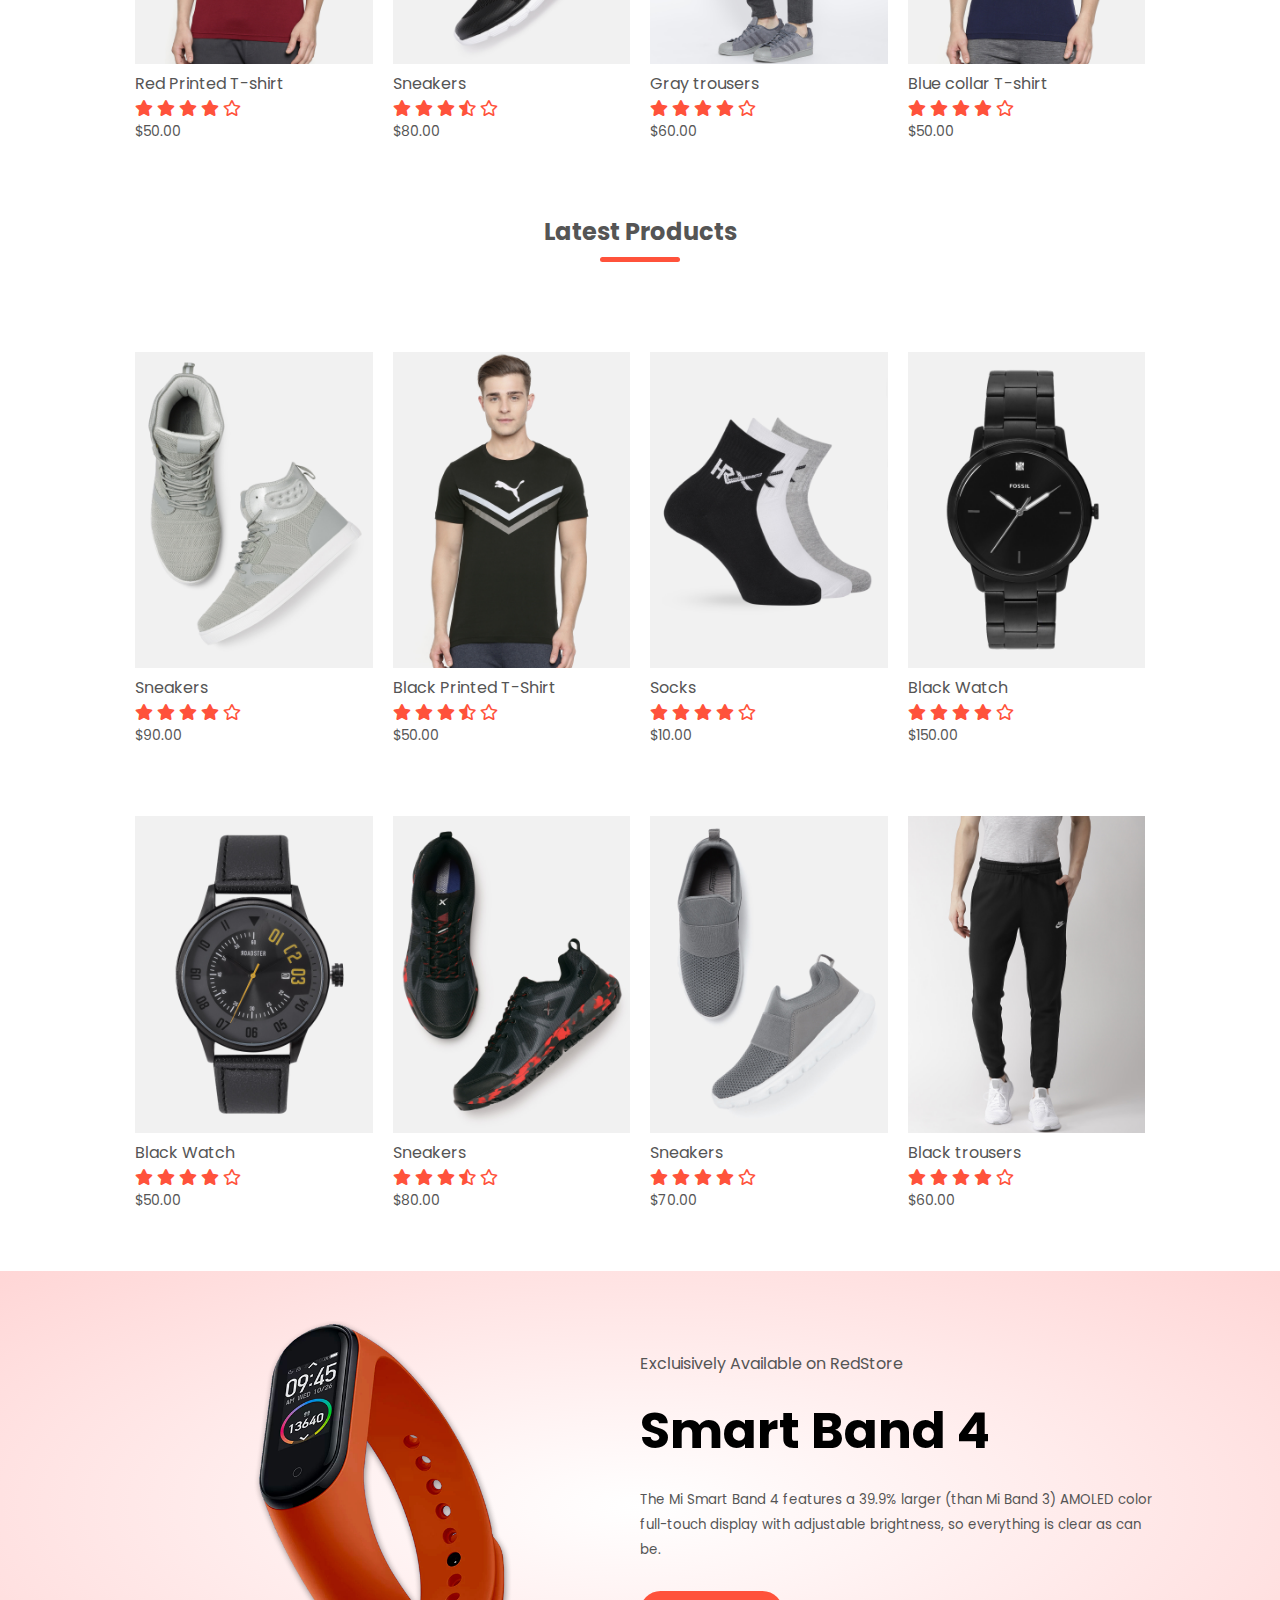
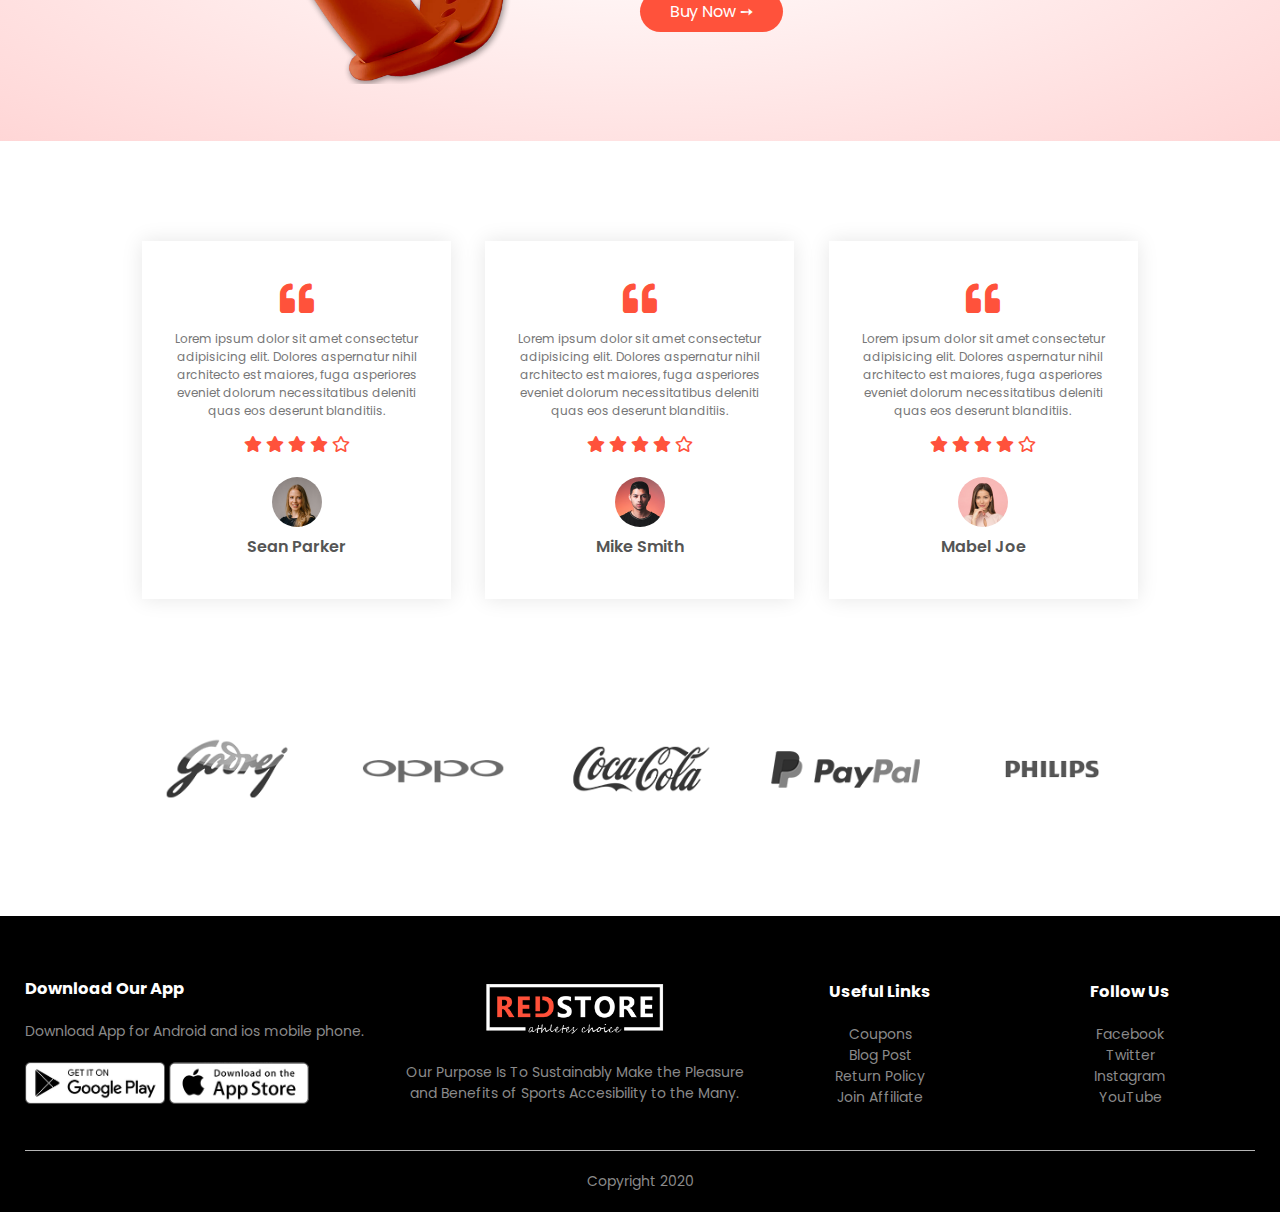
==== commit e3cb5c5c: "added the footer section" ====
--- a/index.html
+++ b/index.html
@@ -19,7 +19,7 @@
                     <img src="images/logo.png" alt="logo icon" width="125px">
                 </div>
                 <nav>
-                    <ul>
+                    <ul id="MenuItems">
                         <li><a href="#home">Home</a></li>
                         <li><a href="#products">Products</a></li>
                         <li><a href="#about">About</a></li>
@@ -28,6 +28,7 @@
                     </ul>
                 </nav>
                 <img src="images/cart.png" alt="Cart image" class="cart" width="30px" height="30px">
+                <img src="images/menu.png" alt="" class="menuBtn" onclick="menutoggle()">
             </div>
             <div class="row">
                 <div class="col-2">
@@ -301,13 +302,42 @@
     <footer>
         <div class="container">
             <div class="row">
-                <div class="col-1">
+                <div class="footerCol1">
                     <h3>Download Our App</h3>
                     <p>Download App for Android and ios mobile phone.</p>
-                </div>
-            </div>
+                    <div class="app-logo">
+                        <img src="images/play-store.png" alt="">
+                        <img src="images/app-store.png" alt="">
+                    </div>
+                </div>
+                <div class="footerCol2">
+                    <img src="images/logo-white.png" alt="">
+                    <p>Our Purpose Is To Sustainably Make the Pleasure and Benefits of Sports Accesibility to the Many.</p>
+                </div>
+                <div class="footerCol3">
+                    <h3>Useful Links</h3>
+                    <ul>
+                        <li>Coupons</li>
+                        <li>Blog Post</li>
+                        <li>Return Policy</li>
+                        <li>Join Affiliate</li>
+                    </ul>
+                </div>
+                <div class="footerCol4">
+                    <h3>Follow Us</h3>
+                    <ul>
+                        <li>Facebook</li>
+                        <li>Twitter</li>
+                        <li>Instagram</li>
+                        <li>YouTube</li>
+                    </ul>
+                </div>
+            </div>
+            <hr>
+            <p class="copyright">Copyright 2020</p>
         </div>
     </footer>
+    <script src="main.js"></script>
 </body>
 
 </html>--- a/main.css
+++ b/main.css
@@ -251,4 +251,109 @@
 .col-5 img:hover {
     filter: grayscale(0);
     /*returns the original color of the images when the user hovers on them*/
+}
+
+
+/*-------------------------Footer Section--------------------------------*/
+
+footer {
+    color: #8a8a8a;
+    background-color: #000;
+    font-size: 14px;
+    padding: 60px 0 20px;
+}
+
+footer p {
+    color: #8a8a8a;
+}
+
+footer h3 {
+    color: #fff;
+    margin-bottom: 20px;
+}
+
+.footerCol1,
+.footerCol2,
+.footerCol3,
+.footerCol4 {
+    min-width: 250px;
+    margin-bottom: 20px;
+}
+
+.footerCol1 {
+    flex-basis: 30%;
+}
+
+.footerCol2 {
+    flex: 1;
+    /*occupies all the available space*/
+    text-align: center;
+}
+
+.footerCol2 img {
+    width: 180px;
+    margin-bottom: 20px;
+}
+
+.footerCol3,
+.footerCol4 {
+    flex-basis: 12%;
+    text-align: center;
+}
+
+ul {
+    list-style-type: none;
+}
+
+.app-logo {
+    margin-top: 20px;
+}
+
+.app-logo img {
+    width: 140px;
+    cursor: pointer;
+}
+
+footer hr {
+    border: none;
+    background: #b5b5b5;
+    height: 1px;
+    margin: 20px 0;
+}
+
+.copyright {
+    text-align: center;
+}
+
+.menuBtn {
+    width: 28px;
+    margin-left: 20px;
+    display: none;
+}
+
+@media(max-width:768px) {
+    nav ul {
+        position: absolute;
+        top: 70px;
+        left: 0;
+        background: #333;
+        width: 100%;
+        overflow: hidden;
+        /*hides the links until the menu icon is clicked*/
+        transition: max-height 0.5s;
+        /*it takes 0.5seconds to open and close the navigation bar*/
+    }
+    nav ul li {
+        display: block;
+        margin-right: 50px;
+        margin-top: 10px;
+        margin-bottom: 10px;
+    }
+    nav ul li a {
+        color: #fff;
+    }
+    .menuBtn {
+        display: block;
+        cursor: pointer;
+    }
 }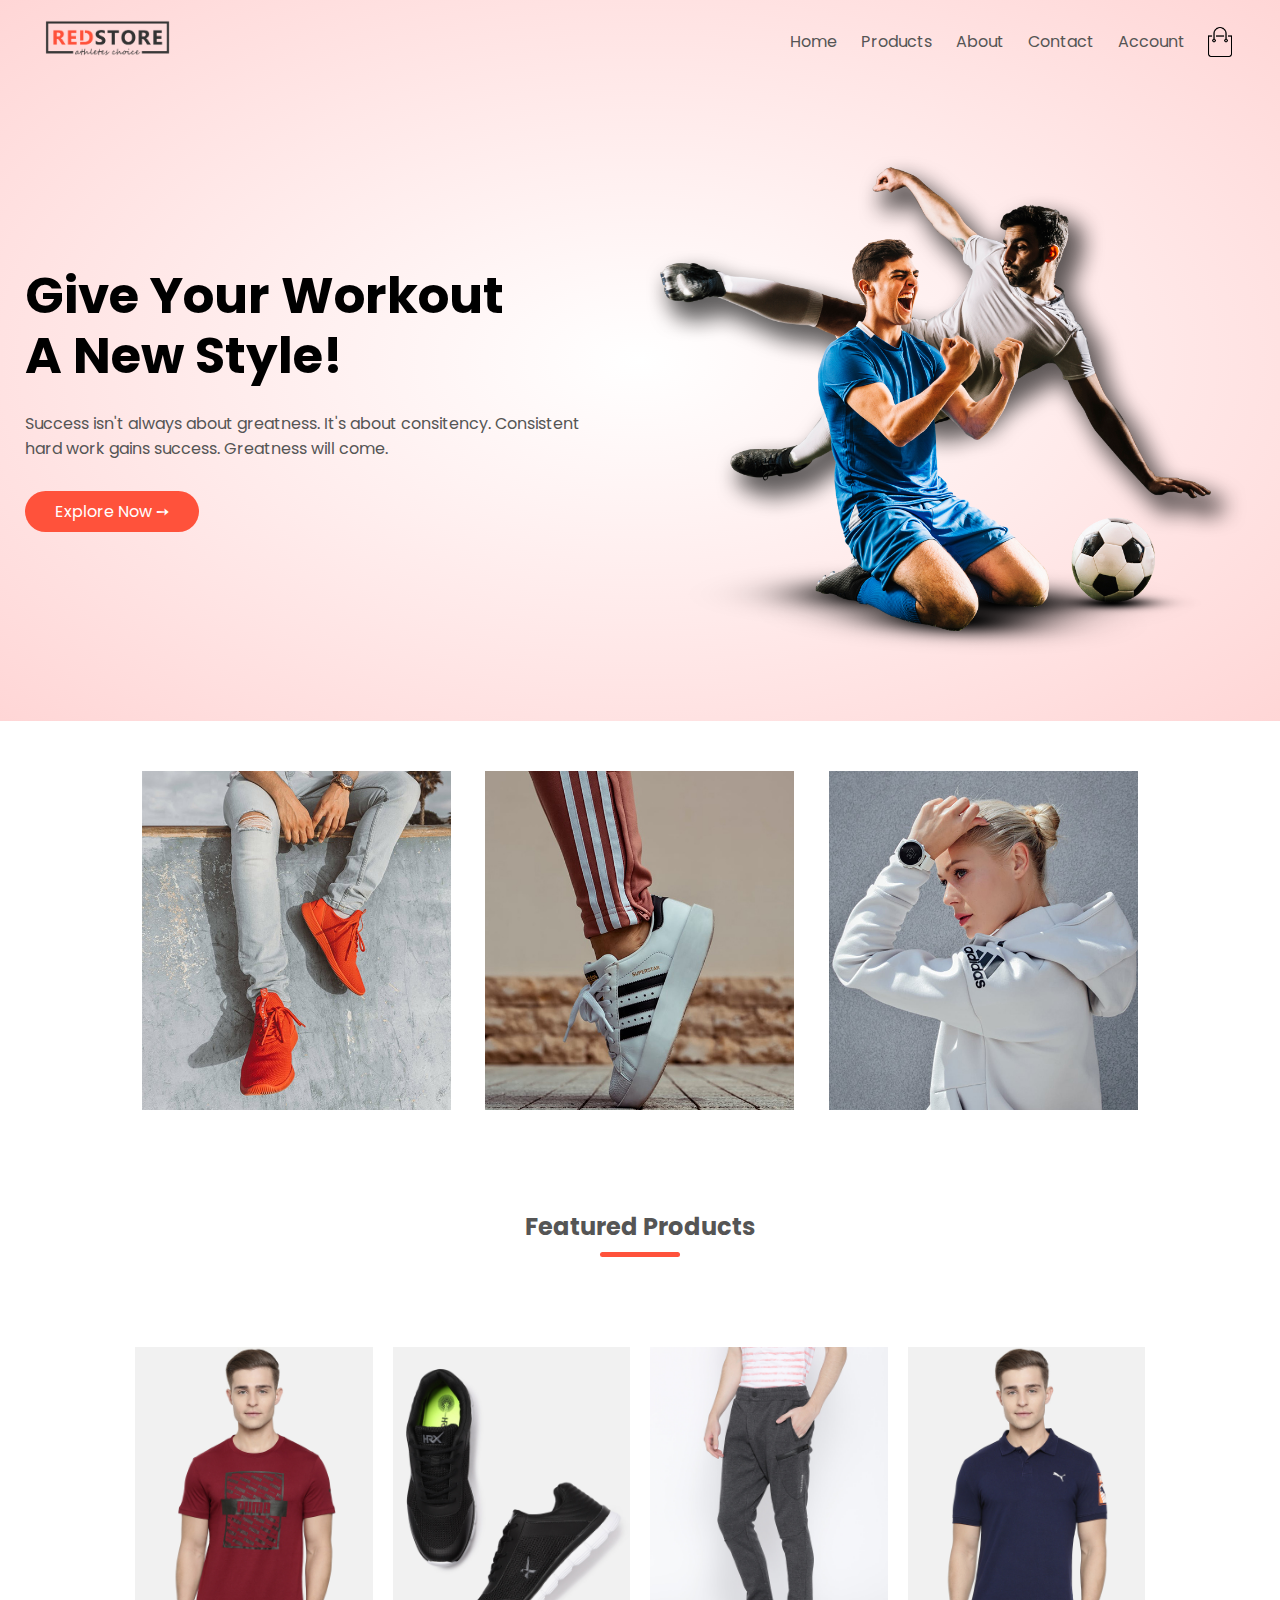
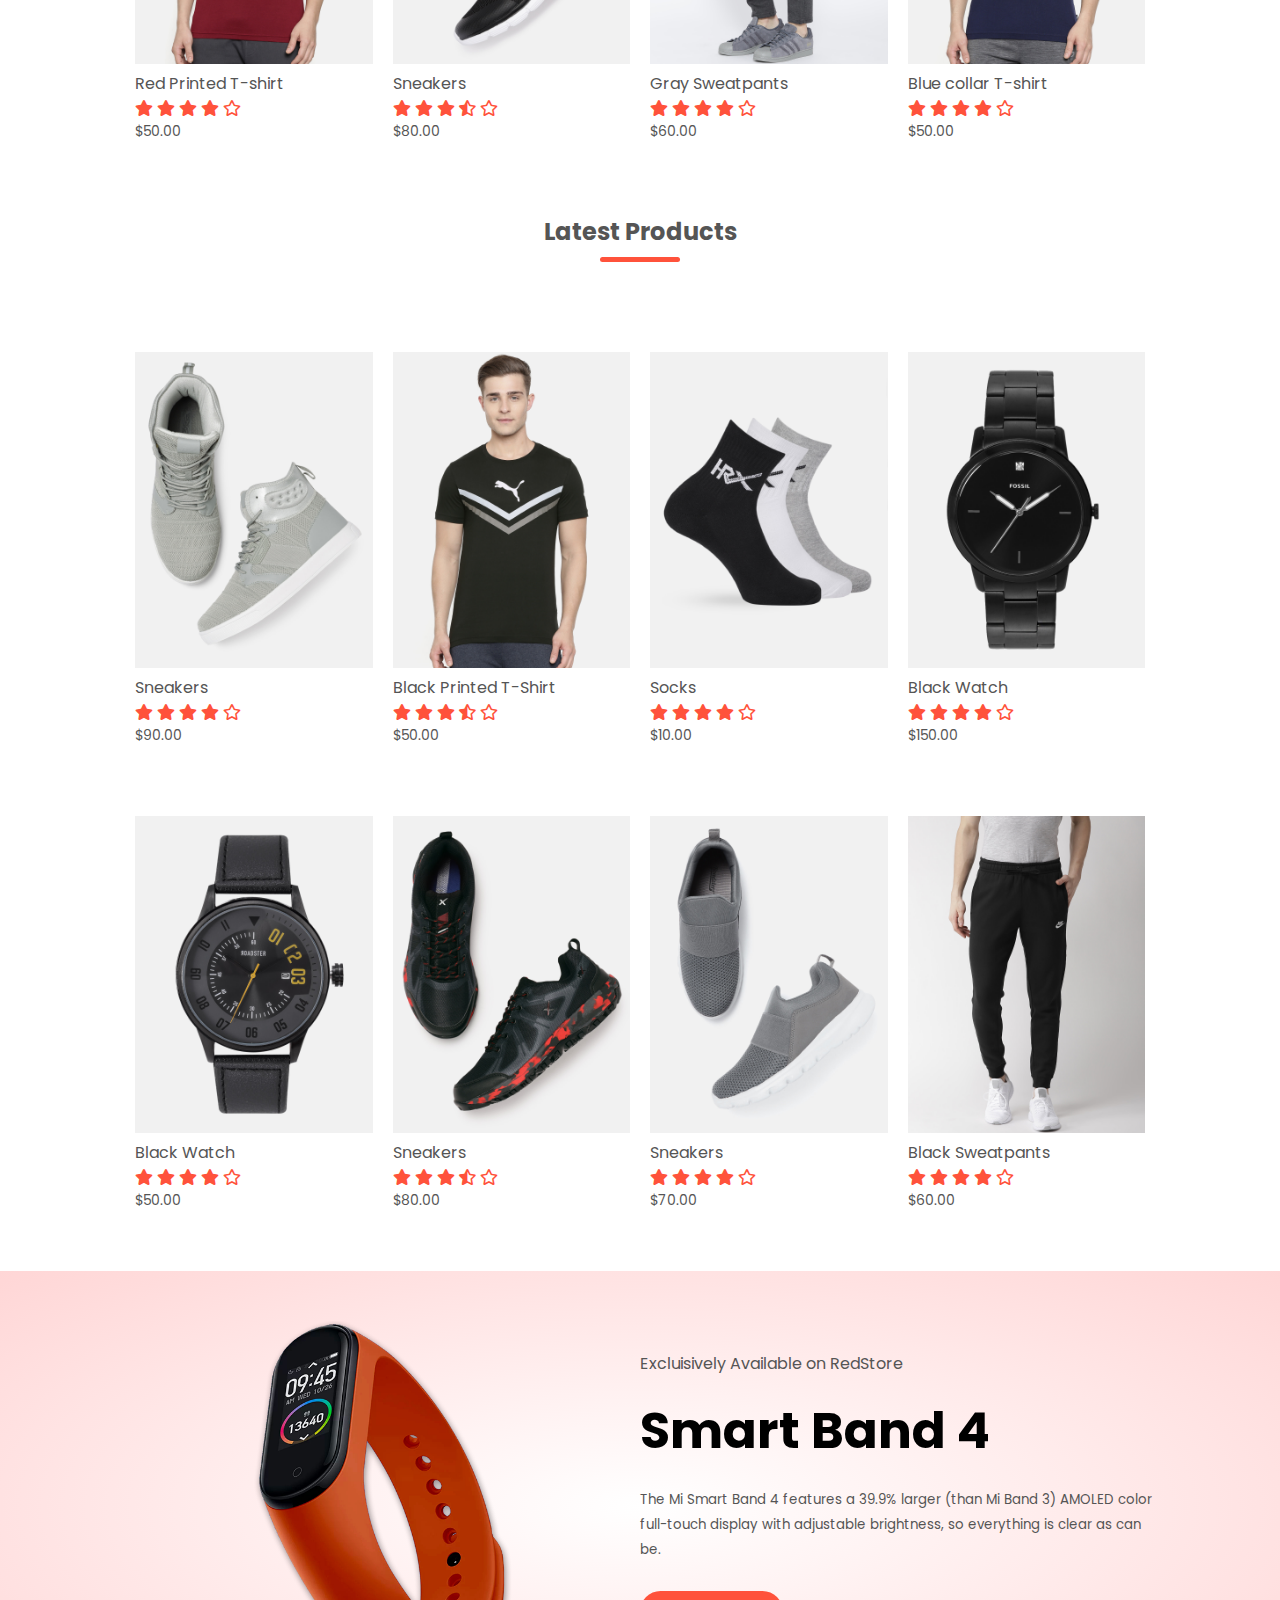
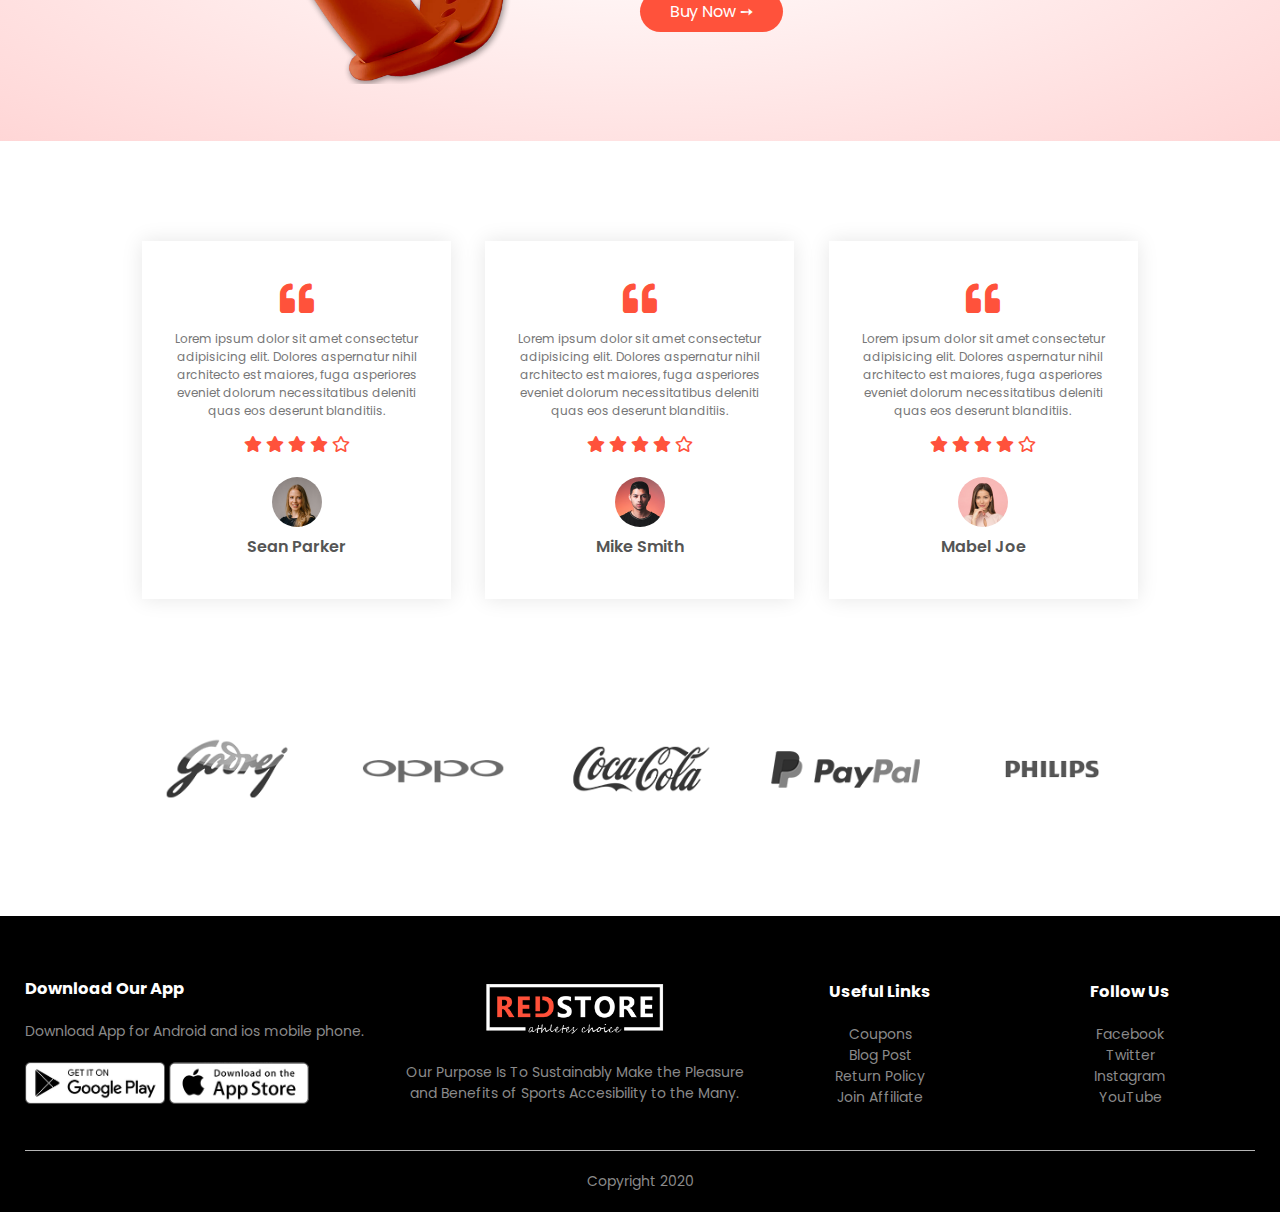
==== commit af7088a9: "added the cart page" ====
--- a/index.html
+++ b/index.html
@@ -21,7 +21,7 @@
                 <nav>
                     <ul id="MenuItems">
                         <li><a href="#home">Home</a></li>
-                        <li><a href="#products">Products</a></li>
+                        <li><a href="products.html">Products</a></li>
                         <li><a href="#about">About</a></li>
                         <li><a href="#contact">Contact</a></li>
                         <li><a href="#account">Account</a></li>
@@ -59,7 +59,7 @@
         </div>
     </section>
     <!-- Featured Products -->
-    <section>
+    <section id="products">
         <div class="smallContainer">
             <h2 class="title">Featured Products</h2>
             <div class="row">
@@ -89,7 +89,7 @@
                 </div>
                 <div class="col-4">
                     <img src="images/product-3.jpg" alt="">
-                    <h4>Gray trousers</h4>
+                    <h4>Gray Sweatpants</h4>
                     <div class="rating">
                         <i class="fas fa-star"></i>
                         <i class="fas fa-star"></i>
@@ -202,7 +202,7 @@
                 </div>
                 <div class="col-4">
                     <img src="images/product-12.jpg" alt="">
-                    <h4>Black trousers</h4>
+                    <h4>Black Sweatpants</h4>
                     <div class="rating">
                         <i class="fas fa-star"></i>
                         <i class="fas fa-star"></i>
@@ -300,7 +300,7 @@
     </section>
     <!-- Footer Section -->
     <footer>
-        <div class="container">
+        <div class="container" id="contact">
             <div class="row">
                 <div class="footerCol1">
                     <h3>Download Our App</h3>
--- a/main.css
+++ b/main.css
@@ -331,6 +331,165 @@
     display: none;
 }
 
+
+/*-----------------------------------All products------------------------*/
+
+.row-2 {
+    justify-content: space-between;
+    margin: 100px auto 50px;
+}
+
+select {
+    border: 1px solid #ff523b;
+    padding: 5px;
+}
+
+select:focus {
+    outline: none;
+    /*removes the dark border when you select something on the list*/
+}
+
+.pageBtn {
+    margin: 0 auto 80px;
+}
+
+.pageBtn span {
+    display: inline-block;
+    border: 1px solid #ff523b;
+    margin-left: 10px;
+    width: 40px;
+    height: 40px;
+    text-align: center;
+    line-height: 40px;
+    cursor: pointer;
+}
+
+.pageBtn span:hover {
+    background: #ff523b;
+    color: #fff;
+}
+
+
+/*-------------------------------------Single Product Details---------------------------------*/
+
+.singleProduct {
+    margin-top: 80px;
+}
+
+.singleProduct .col-2 {
+    padding: 20px;
+}
+
+.singleProduct .col-2 img {
+    padding: 0;
+}
+
+.singleProduct h4 {
+    font-size: 22px;
+    margin: 20px 0;
+    font-weight: bold;
+}
+
+.singleProduct select {
+    display: block;
+    padding: 10px;
+    margin-top: 20px;
+}
+
+.singleProduct input {
+    width: 50px;
+    height: 40px;
+    padding-left: 10px;
+    font-size: 20px;
+    margin-right: 10px;
+    border: 1px solid #ff523b;
+}
+
+.singleProduct input:focus {
+    outline: none;
+}
+
+.fa-indent {
+    color: #ff523b;
+    margin-left: 10px;
+}
+
+.small-img-row {
+    display: flex;
+    justify-content: space-between;
+}
+
+.small-img-col {
+    flex-basis: 24%;
+    cursor: pointer;
+}
+
+
+/*---------------------------------------Cart Items----------------------*/
+
+.cartPage {
+    margin: 80px auto;
+}
+
+table {
+    width: 100%;
+    border-collapse: collapse;
+}
+
+.cartInfo {
+    display: flex;
+    flex-wrap: wrap;
+}
+
+th {
+    text-align: left;
+    padding: 5px;
+    color: #fff;
+    background-color: #ff523b;
+    font-weight: normal;
+}
+
+td {
+    padding: 10px 5px;
+}
+
+td input {
+    width: 40px;
+    height: 30px;
+    padding: 5px;
+}
+
+td a {
+    color: #ff523b;
+    font-size: 12px;
+}
+
+td img {
+    /*makes the image smaller*/
+    width: 80px;
+    height: 80px;
+    margin-right: 10px;
+}
+
+.totalPrice {
+    display: flex;
+    justify-content: flex-end;
+}
+
+.totalPrice table {
+    border-top: 3px solid #ff523b;
+    width: 100%;
+    max-width: 400px;
+}
+
+td:last-child {
+    text-align: right;
+}
+
+th:last-child {
+    text-align: right;
+}
+
 @media(max-width:768px) {
     nav ul {
         position: absolute;
@@ -356,4 +515,28 @@
         display: block;
         cursor: pointer;
     }
+}
+
+@media(max-width:600px) {
+    .row {
+        text-align: center;
+    }
+    .col-2,
+    .col-3,
+    .col-4 {
+        flex-basis: 100%;
+    }
+    .singleProduct .row {
+        text-align: left;
+    }
+    .singleProduct .col-2 {
+        padding: 20px 0;
+    }
+    .singleProduct h1 {
+        font-size: 26px;
+        line-height: 32px;
+    }
+    .cartInfo p {
+        display: none;
+    }
 }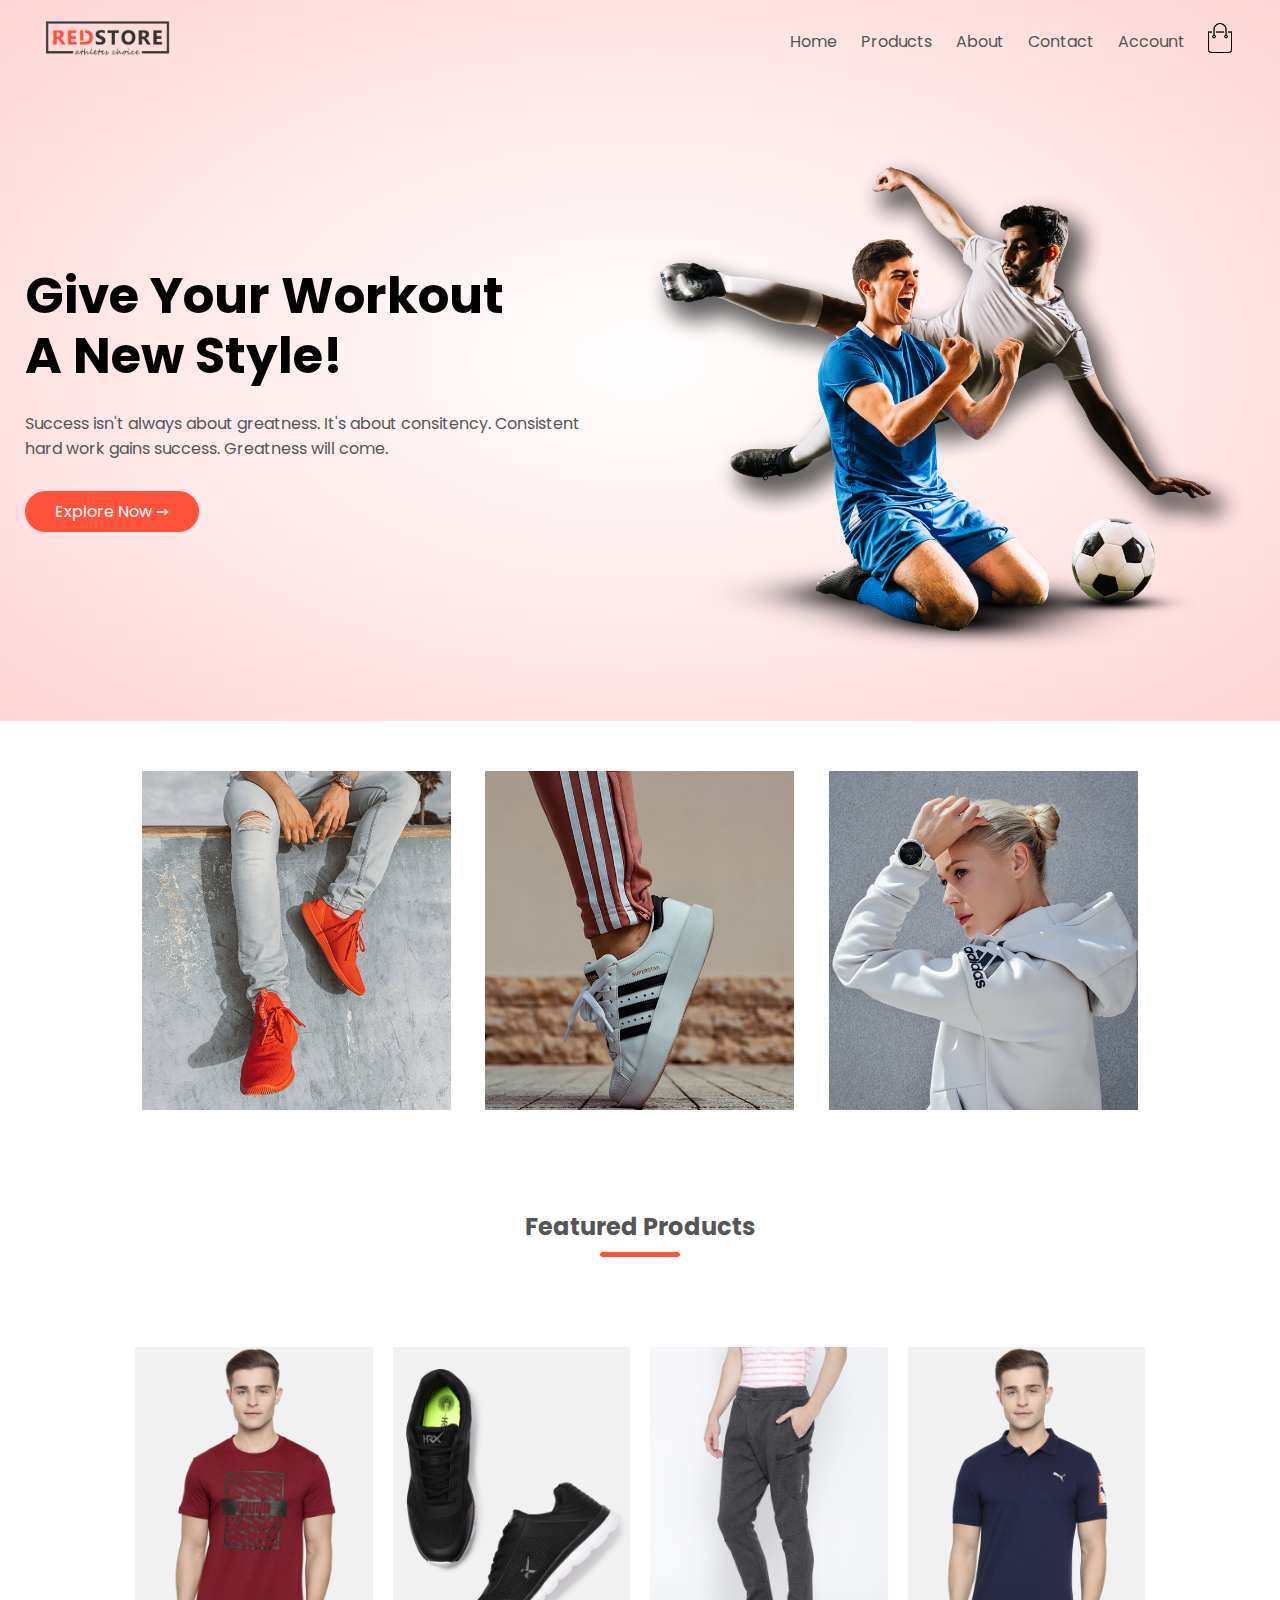
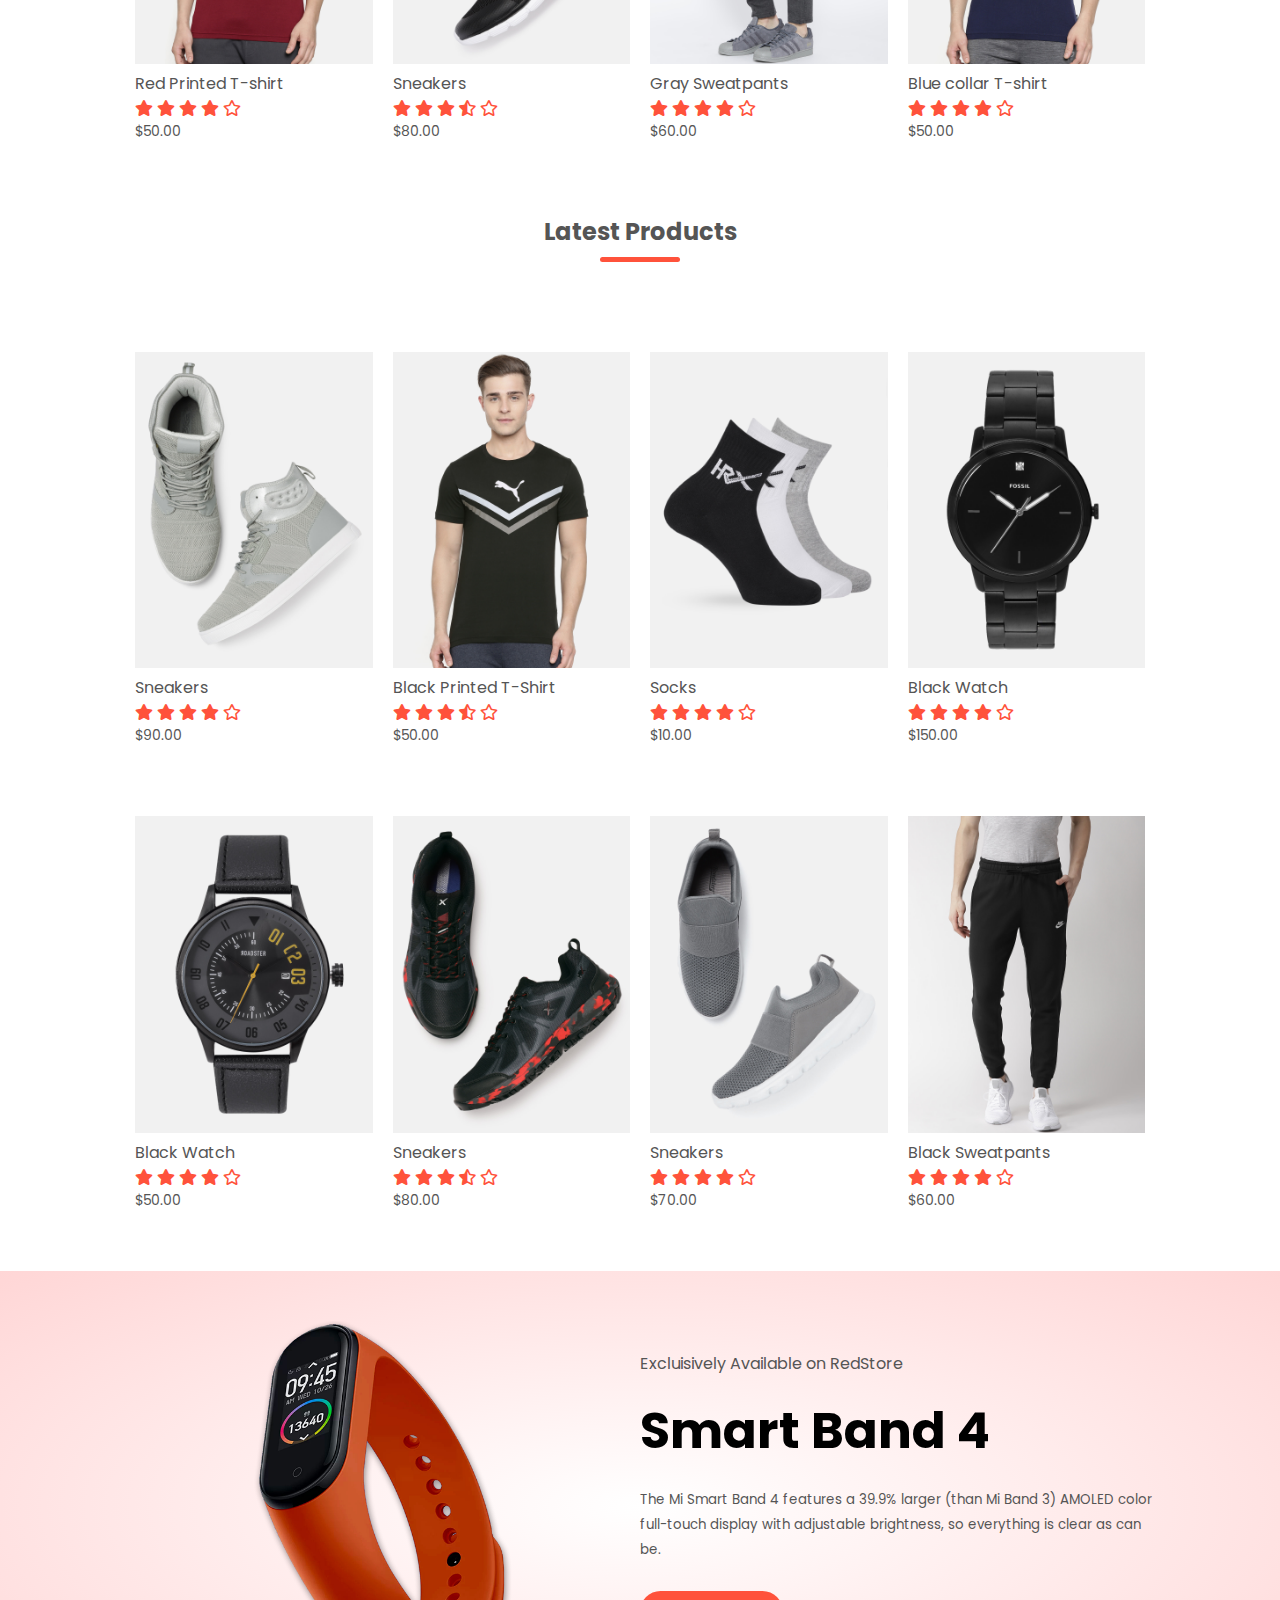
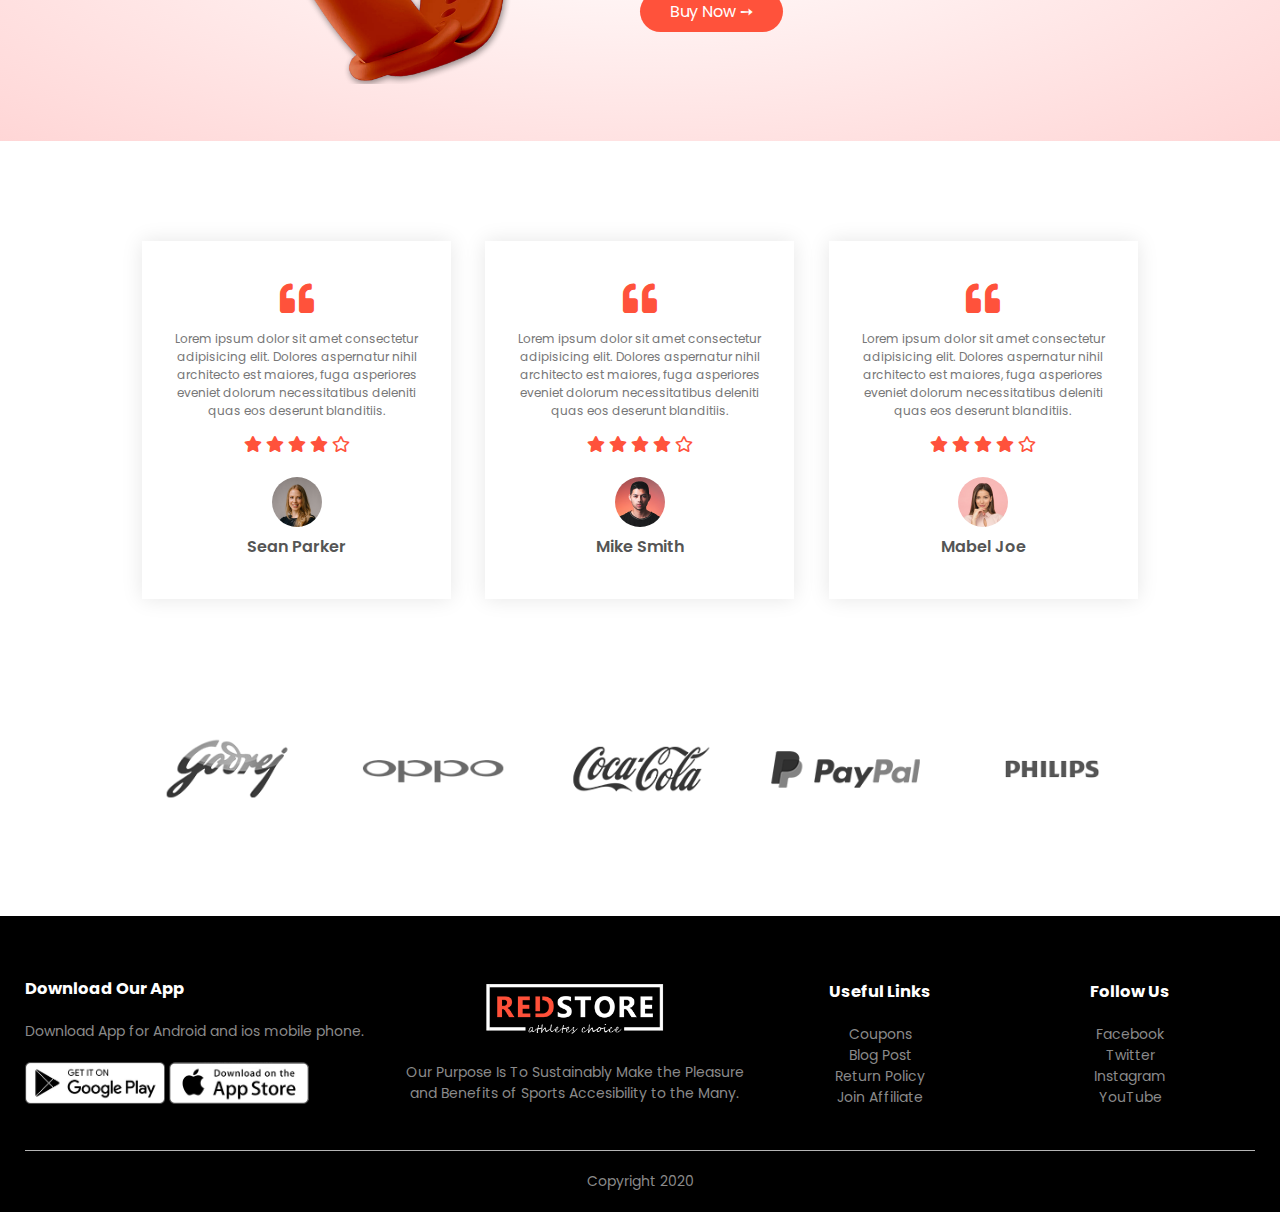
==== commit 797a0c19: "added the login and register form page" ====
--- a/index.html
+++ b/index.html
@@ -16,18 +16,18 @@
         <div class="container">
             <div class="navbar">
                 <div class="logo">
-                    <img src="images/logo.png" alt="logo icon" width="125px">
+                    <a href="index.html"> <img src="images/logo.png" alt="logo icon" width="125px"></a>
                 </div>
                 <nav>
                     <ul id="MenuItems">
-                        <li><a href="#home">Home</a></li>
-                        <li><a href="products.html">Products</a></li>
+                        <li><a href="index.html">Home</a></li>
+                        <li><a href="#products">Products</a></li>
                         <li><a href="#about">About</a></li>
                         <li><a href="#contact">Contact</a></li>
-                        <li><a href="#account">Account</a></li>
+                        <li><a href="account.html" target="_blank">Account</a></li>
                     </ul>
                 </nav>
-                <img src="images/cart.png" alt="Cart image" class="cart" width="30px" height="30px">
+                <a href="cart.html" target="_blank"><img src="images/cart.png" alt="Cart image" class="cart" width="30px" height="30px"></a>
                 <img src="images/menu.png" alt="" class="menuBtn" onclick="menutoggle()">
             </div>
             <div class="row">
@@ -64,8 +64,10 @@
             <h2 class="title">Featured Products</h2>
             <div class="row">
                 <div class="col-4">
-                    <img src="images/product-1.jpg" alt="">
-                    <h4>Red Printed T-shirt</h4>
+                    <a href="productsDetail.html" target="_blank"></a><img src="images/product-1.jpg" alt="">
+                    <a href="productsDetail.html" target="_blank">
+                        <h4>Red Printed T-shirt</h4>
+                    </a>
                     <div class="rating">
                         <i class="fas fa-star"></i>
                         <i class="fas fa-star"></i>
@@ -337,6 +339,7 @@
             <p class="copyright">Copyright 2020</p>
         </div>
     </footer>
+
     <script src="main.js"></script>
 </body>
 
--- a/main.css
+++ b/main.css
@@ -490,6 +490,89 @@
     text-align: right;
 }
 
+
+/*-----------------------------Account Page----------------------*/
+
+.accountPage {
+    padding: 50px 0;
+    background: radial-gradient(#fff, #ffd6d6);
+}
+
+.formContainer {
+    position: relative;
+    background-color: #fff;
+    width: 300px;
+    height: 400px;
+    text-align: center;
+    padding: 20px 0;
+    margin: auto;
+    box-shadow: 0 0 20px 0px rgba(0, 0, 0, 0.1);
+    overflow: hidden;
+    /*it hides the other form when the user selects either login or register*/
+}
+
+.formContainer span {
+    font-weight: bold;
+    padding: 0 10px;
+    color: #555;
+    cursor: pointer;
+    width: 100px;
+    display: inline-block;
+}
+
+.formBtn {
+    display: inline-block;
+}
+
+.formContainer form {
+    max-width: 300px;
+    padding: 0 20px;
+    position: absolute;
+    top: 130px;
+    transition: transform 1s;
+}
+
+form input {
+    width: 100%;
+    height: 30px;
+    margin: 10px 0;
+    padding: 0 10px;
+    border: 1px solid #ccc;
+}
+
+form .btn {
+    width: 100%;
+    border: none;
+    cursor: pointer;
+    margin: 10px 0;
+}
+
+form .btn:focus {
+    outline: none;
+}
+
+#loginForm {
+    left: -300px;
+}
+
+#registerForm {
+    left: 0;
+}
+
+form a {
+    font-size: 12px;
+}
+
+#indicator {
+    width: 100px;
+    border: none;
+    background-color: #ff523b;
+    height: 3px;
+    margin-top: 8 px;
+    transform: translateX(100px);
+    transition: transform 1s;
+}
+
 @media(max-width:768px) {
     nav ul {
         position: absolute;
